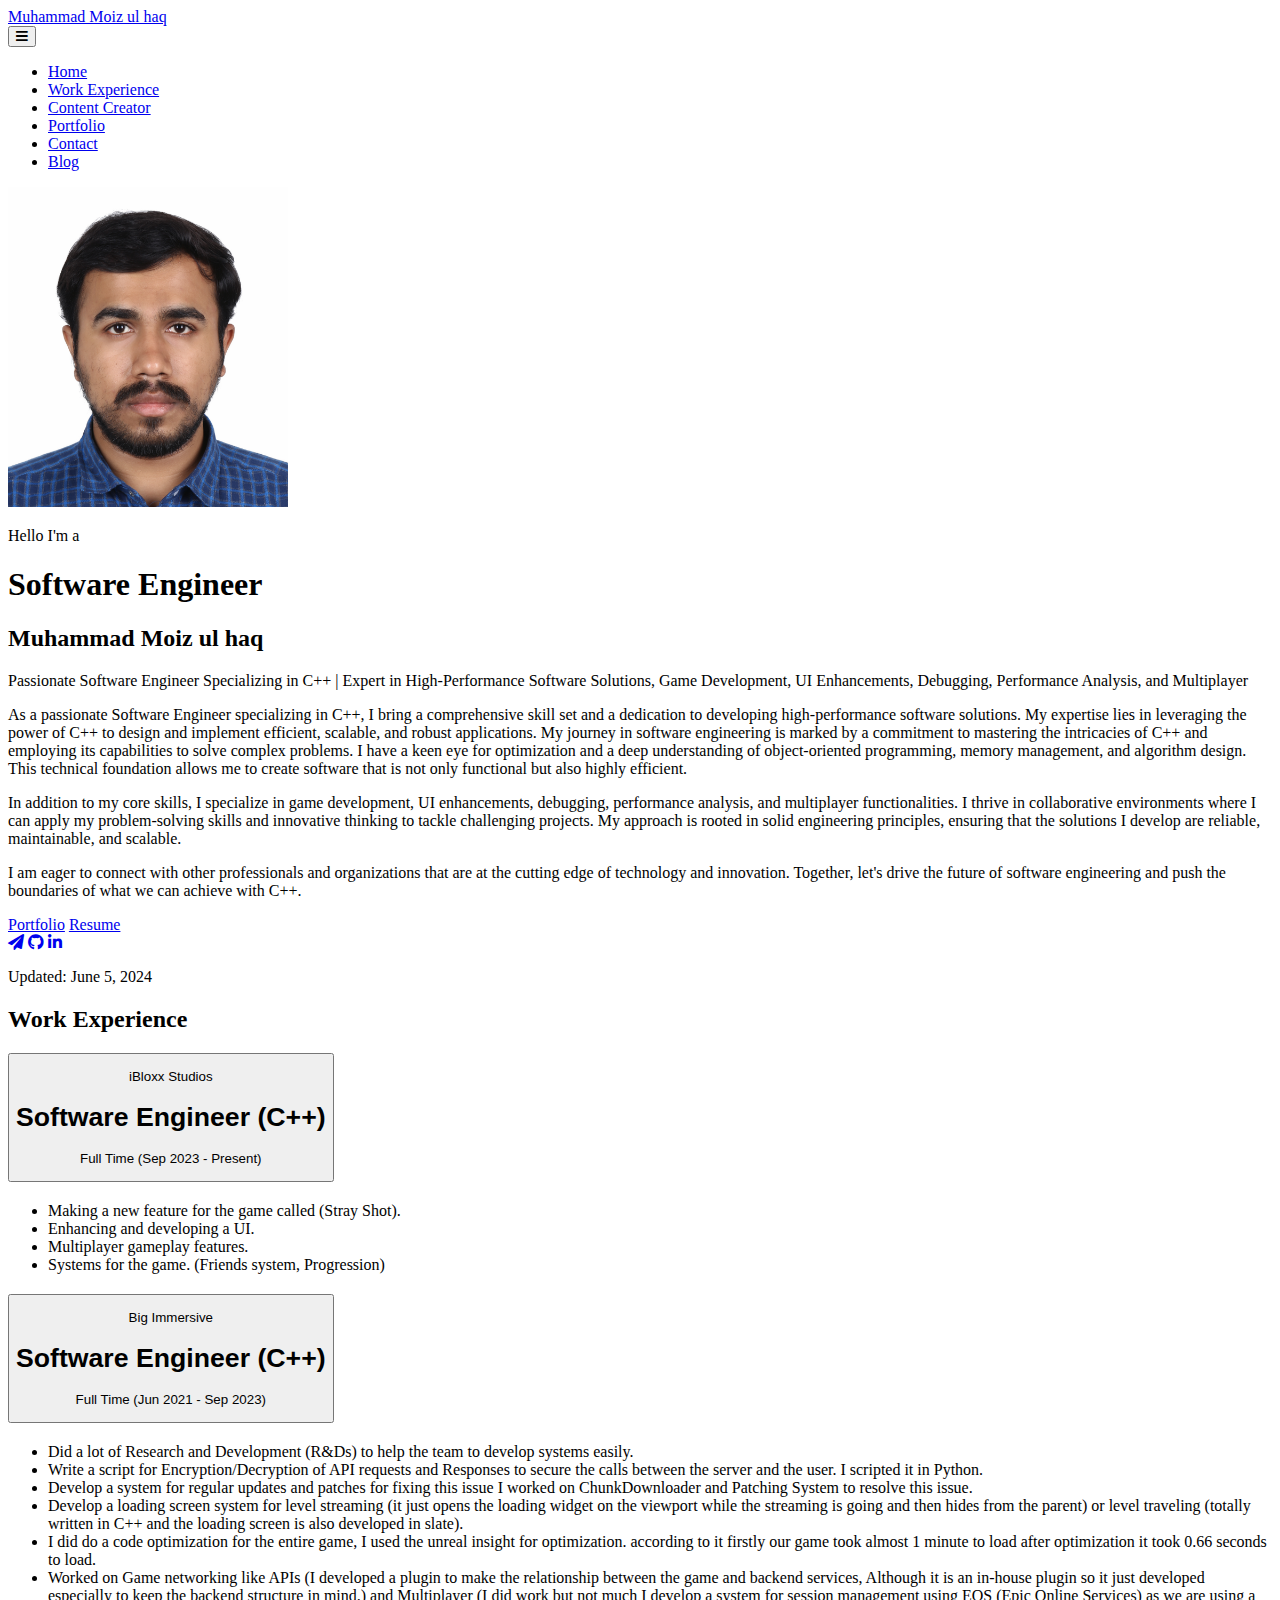
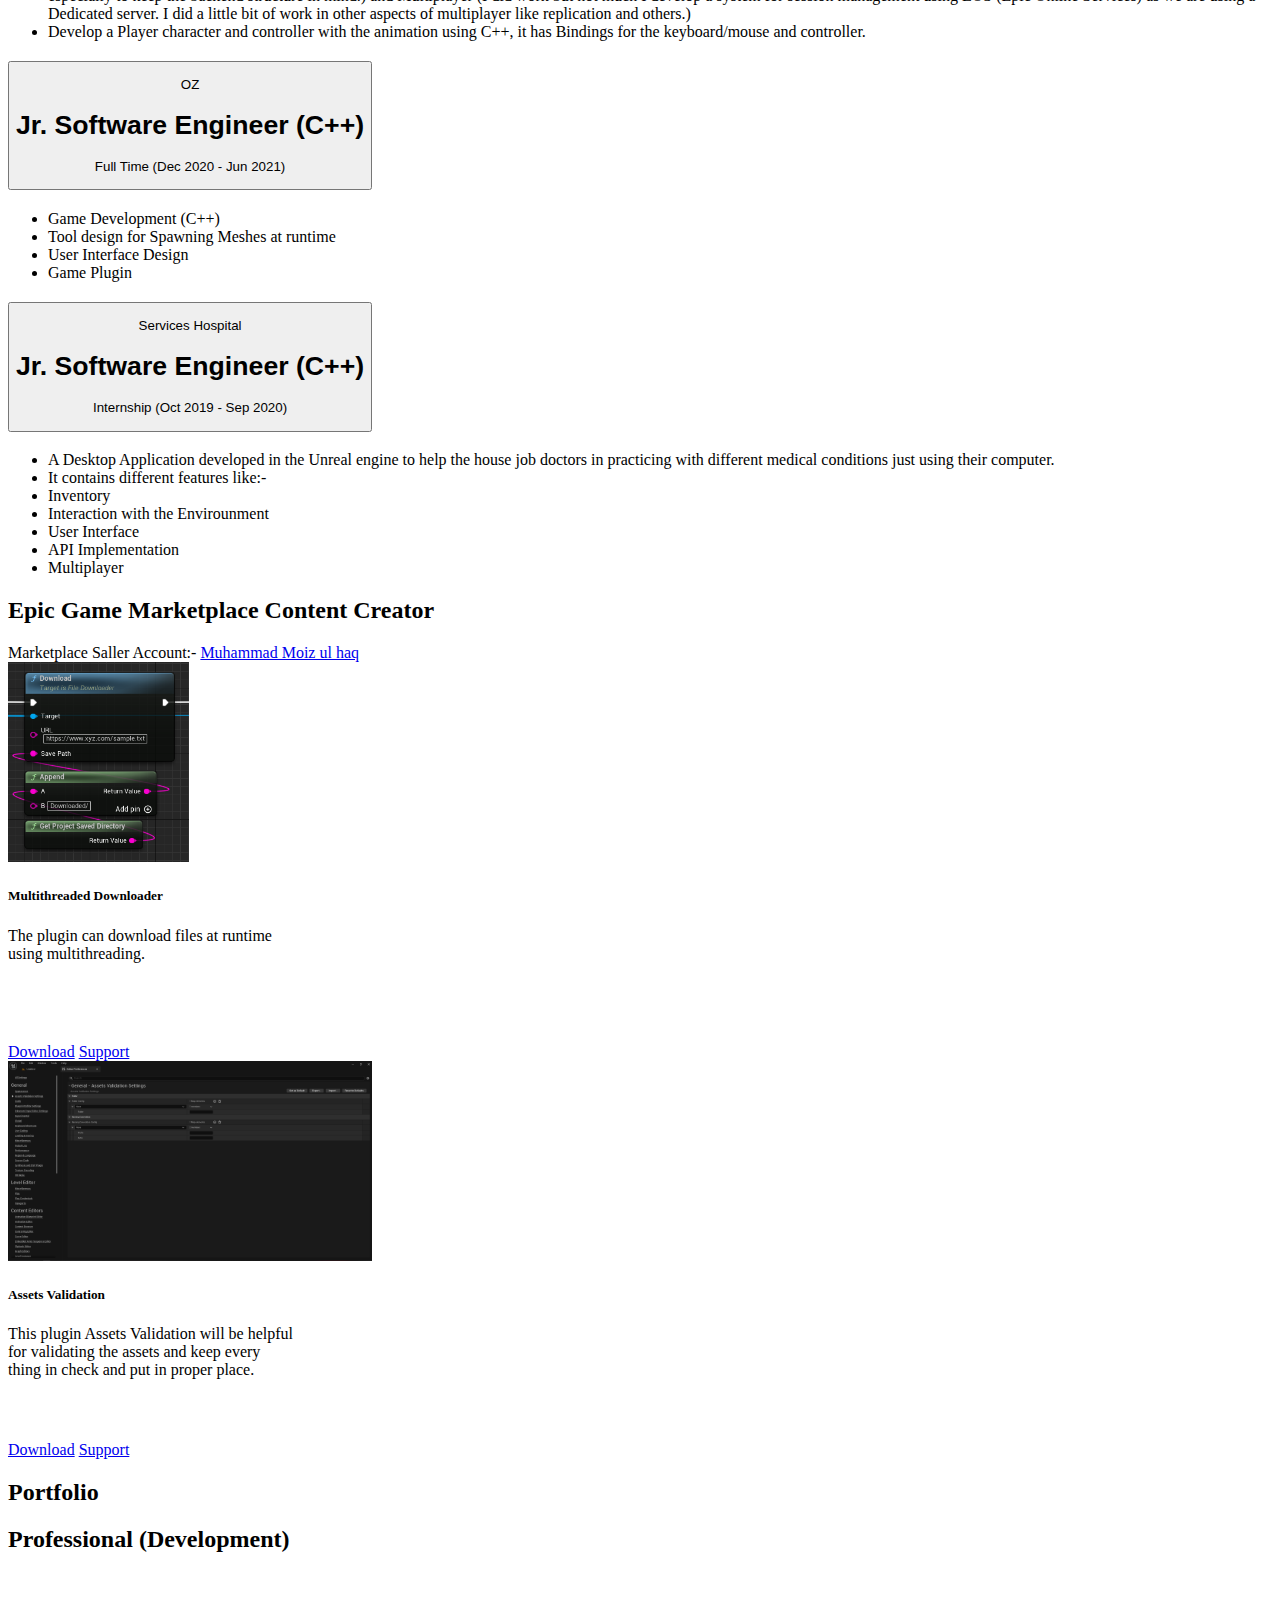
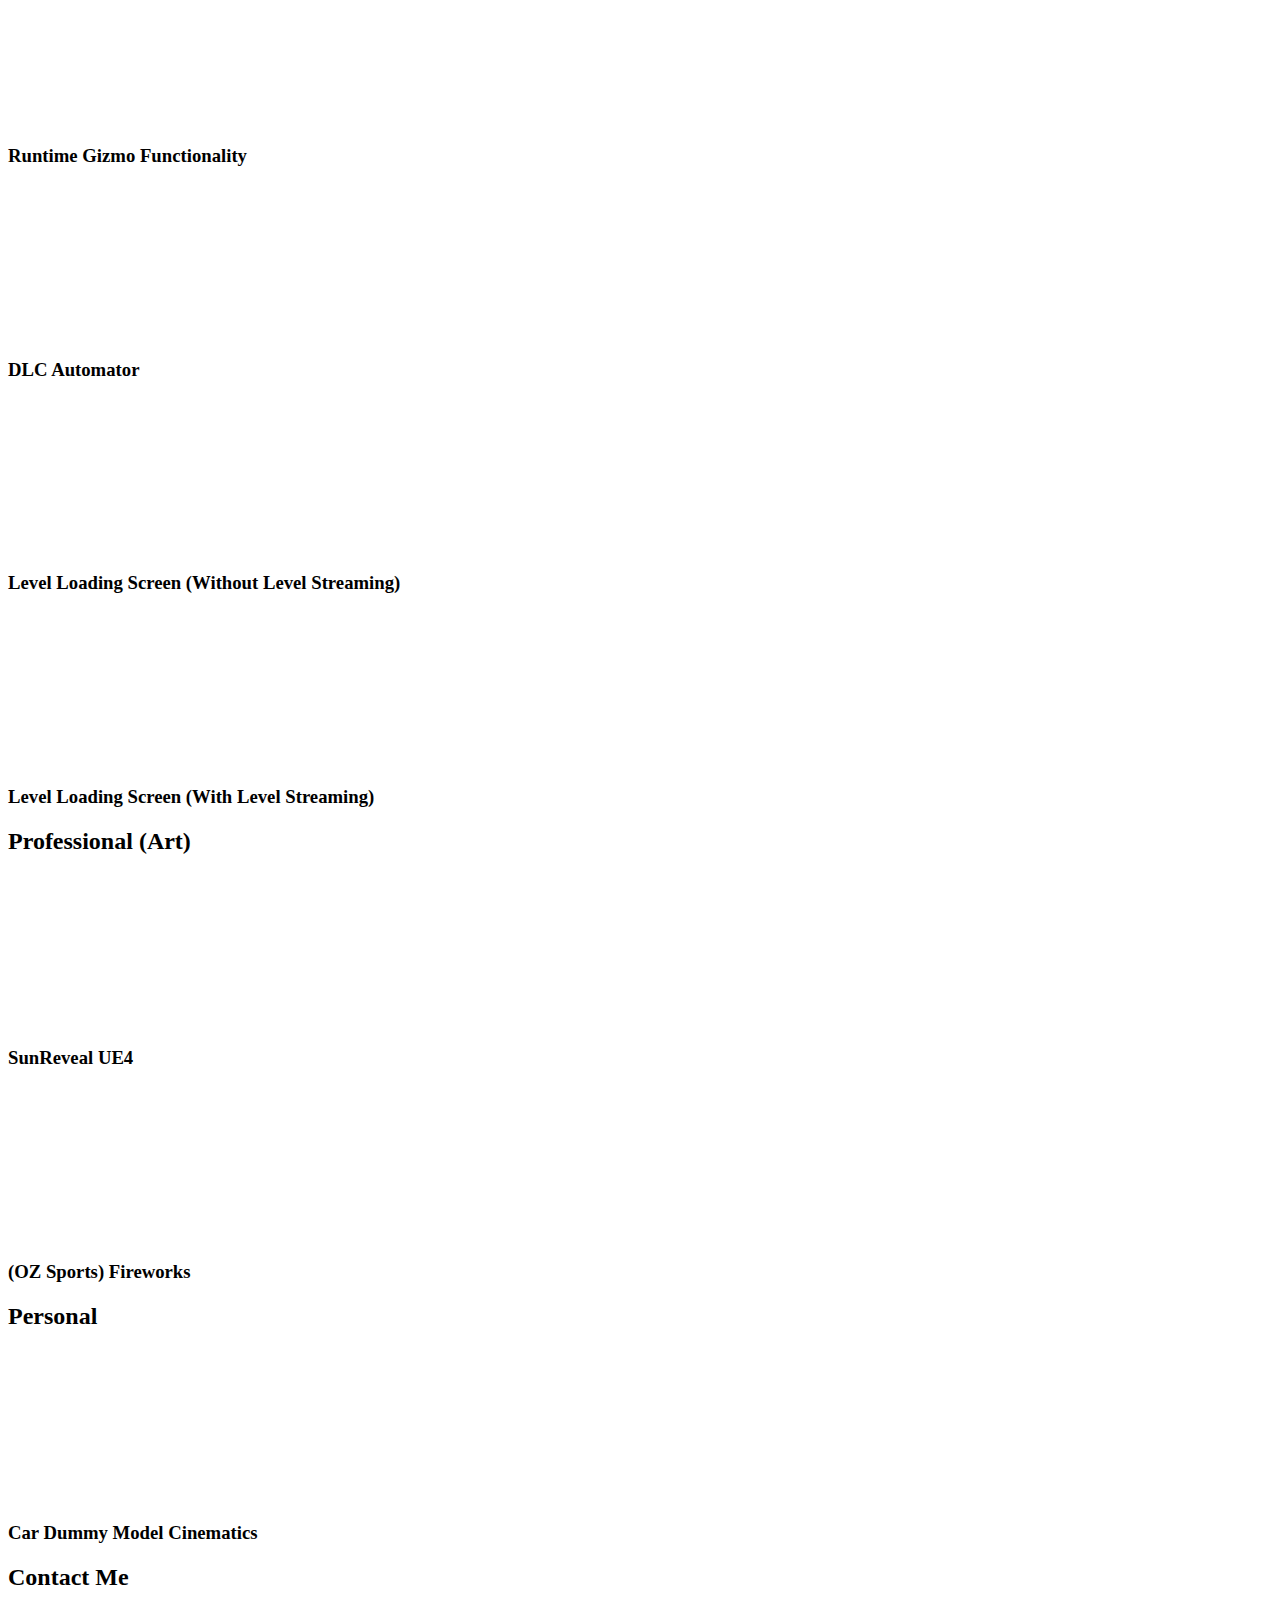
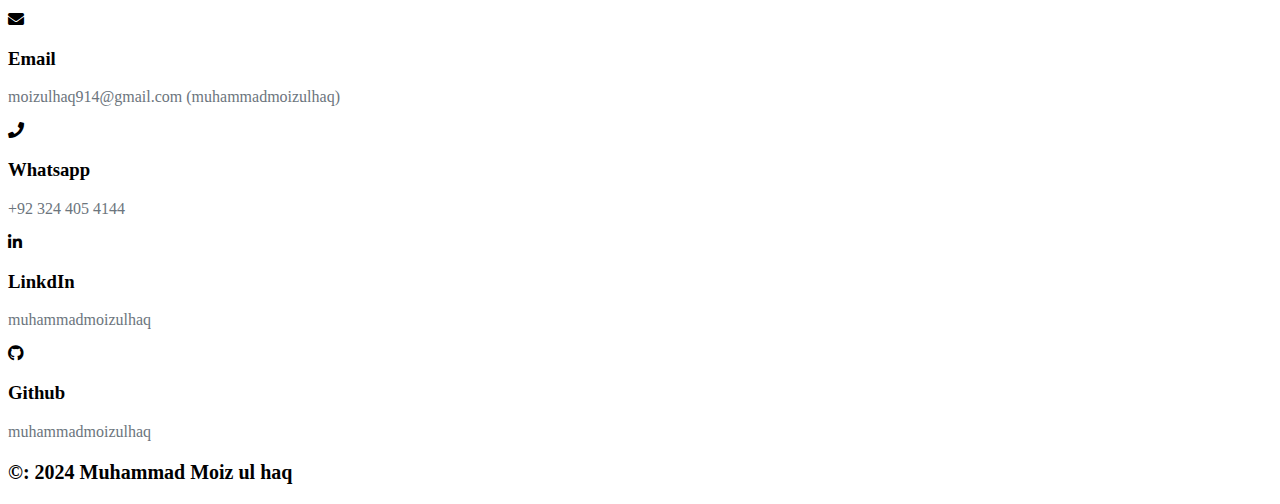
==== index.html @ 7961330b "Some Changes" ====
<!DOCTYPE html>
<html lang="en">
  <head>
    <title>Muhammad Moiz ul haq</title>
    <link rel="icon" type="image/x-icon" href="img\favicon.ico" >
    <meta charset="utf-8">
    <meta name="viewport" content="width=device-width, initial-scale=1">
    <link rel="stylesheet" href="css/font-awesome.min.css">
    <!-- <link rel="stylesheet" href="css/bootstrap.min.css"> -->
    <link href="https://cdn.jsdelivr.net/npm/bootstrap@5.3.2/dist/css/bootstrap.min.css" rel="stylesheet" integrity="sha384-T3c6CoIi6uLrA9TneNEoa7RxnatzjcDSCmG1MXxSR1GAsXEV/Dwwykc2MPK8M2HN" crossorigin="anonymous">
    <link rel="stylesheet" href="css/main.css">
  </head>
  <body class="bg-dark">
    <!-- NAVBAR Start -->
    <nav class="navbar navbar-primary fixed-top bg-primary">
      <div class="container-lg">
        <a href="index.html" class="navbar-brand text-light fw-bold fs-4">Muhammad Moiz ul haq</a>
        <div class="dropdown">
          <button class="btn btn-primary btn-light px-3" type="button" id="menuBtn" data-bs-toggle="dropdown" aria-expanded="false">
            <i class="fas fa-bars"></i>
          </button>
          <ul class="dropdown-menu dropdown-menu-end" aria-labelledby="menuBtn">
            <li><a href="#home" class="dropdown-item">Home</a></li>
            <li><a href="#workexperience" class="dropdown-item">Work Experience</a></li>
            <li><a href="#EpicGameMarketplaceContentCreator" class="dropdown-item">Content Creator</a></li>
            <li><a href="#portfolio" class="dropdown-item">Portfolio</a></li>
            <li><a href="#contact" class="dropdown-item">Contact</a></li>
            <li><a href="https://muhammadmoizulhaq.github.io/devdoc/" class="dropdown-item" target="_blank">Blog</a></li>
          </ul>
        </div>
      </div>
    </nav>
    <!-- NAVBAR End -->
    <!-- Home Section start -->
    <section class="home py-5" id="home">
      <div class="container-lg">
        <div class="row min-vh-100 align-items-center align-content-center">
          <div class="col-md-4 mt-5 mt-md-0">
            <div class="home-img text-center">
              <!--<p class="mb-2">Last Update: September 26, 2022</p>-->
              <!--<img src="https://media-exp1.licdn.com/dms/image/C4D03AQFK-y9Ilz9k8g/profile-displayphoto-shrink_200_200/0/1656587722850?e=1669852800&v=beta&t=pMuFBnjfI00rHx40ydvFB_GTTnuEaegYh1XOgZiLFXQ" class="img-thumbnail img-fluid" alt="profile">-->
              <img src="img/profile.jpg" class="img-thumbnail img-fluid" alt="profile" style="width: auto; height: 320px;">
            </div>
          </div>
          <div class="col-md-8 mt-5 mt-md-0 order-md-first">
            <div class="home-text">
              <p class="mb-1">Hello I'm a</p>
              <h1 class="text-primary text-uppercase fs-1 fw-bold">Software Engineer</h1>
              <h2 class="text-light fs-4">Muhammad Moiz ul haq</h2>
              <p class="text-light mt-2 fw-bold">Passionate Software Engineer Specializing in C++ | Expert in High-Performance Software Solutions, Game Development, UI Enhancements, Debugging, Performance Analysis, and Multiplayer</p>
              <p class="text-light mt-5">As a passionate Software Engineer specializing in C++, I bring a comprehensive skill set and a dedication to developing high-performance software solutions. My expertise lies in leveraging the power of C++ to design and implement efficient, scalable, and robust applications. My journey in software engineering is marked by a commitment to mastering the intricacies of C++ and employing its capabilities to solve complex problems. I have a keen eye for optimization and a deep understanding of object-oriented programming, memory management, and algorithm design. This technical foundation allows me to create software that is not only functional but also highly efficient.</p>
              <p class="text-light">In addition to my core skills, I specialize in game development, UI enhancements, debugging, performance analysis, and multiplayer functionalities. I thrive in collaborative environments where I can apply my problem-solving skills and innovative thinking to tackle challenging projects. My approach is rooted in solid engineering principles, ensuring that the solutions I develop are reliable, maintainable, and scalable.</p>
              <p class="text-light">I am eager to connect with other professionals and organizations that are at the cutting edge of technology and innovation. Together, let's drive the future of software engineering and push the boundaries of what we can achieve with C++.</p>
            </div>
            <div class="row">
              <div class="col-lg-12 d-flex align-items-center">
                <a href="#portfolio" class="btn px-2 btn-primary me-2">Portfolio</a>
                <a href="resume\Resume-Muhammad-Moiz-ul-haq.pdf" target="_blank" class="btn px-3 btn-primary me-3">Resume</a>
                <div class="social-links">
                  <a href="mailto:moizulhaq914@gmail.com" class="text-light me-3"><i class="fas fa-paper-plane"></i></a>
                  <a href="https://github.com/muhammadmoizulhaq" target="_blank" class="text-light me-3"><i class="fab fa-github"></i></a>
                  <!-- https://www.linkedin.com/comm/mynetwork/discovery-see-all?usecase=PEOPLE_FOLLOWS&followMember=muhammadmoizulhaq -->
                  <!-- https://www.linkedin.com/in/muhammadmoizulhaq/ -->
                  <a href="https://www.linkedin.com/comm/mynetwork/discovery-see-all?usecase=PEOPLE_FOLLOWS&followMember=muhammadmoizulhaq" target="_blank" class="text-light me-3"><i class="fab fa-linkedin-in"></i></a>
                  <span class="badge badge-secondary"><p class="mb-1">Updated: June 5, 2024</p></span>
                </div>
              </div>
            </div>
          </div>
        </div>
      </div>
    </section>
    <!-- Home Section end -->
    <!-- Work Experience Section start -->
    <section class="workexperience py-5" id="workexperience">
      <div class="container-lg py-4">
        <div class="row justify-content-center">
          <div class="col-lg-8">
            <div class="section-title text-center">
              <h2 class="fw-bold text-primary mb-5">Work Experience</h2>
            </div>
          </div>
        </div>
        <div class="accordion">
          <div class="accordion-item">
            <h2 class="accordion-header">
              <button class="accordion-button" type="button" data-bs-toggle="collapse" data-bs-target="#ibloxx" aria-expanded="true" aria-controls="ibloxx">
                <div>
                  <p class="text-uppercase mb-1">iBloxx Studios</p>
                  <h1 class="text-primary fs-4 fw-bold text-wrap">Software Engineer (C++)</h1>
                  <p class="mb-1">Full Time (Sep 2023 - Present)</p>
                </div>
              </button>
            </h2>
            <div id="ibloxx" class="accordion-collapse collapse show">
              <div class="accordion-body">
                <p class="mt-4">
                  <ul class="list-group list-group-flush">
                    <li class="list-group-item list-group-item-light">Making a new feature for the game called (Stray Shot).</li>
                    <li class="list-group-item list-group-item-light">Enhancing and developing a UI.</li>
                    <li class="list-group-item list-group-item-light">Multiplayer gameplay features.</li>
                    <li class="list-group-item list-group-item-light">Systems for the game. (Friends system, Progression)</li>
                  </ul>
                </p>
              </div>
            </div>
          </div>
        </div>
        <!-- <div class="accordion">
          <div class="accordion-item">
            <h2 class="accordion-header">
              <button class="accordion-button" type="button" data-bs-toggle="collapse" data-bs-target="#NarsunStudios" aria-expanded="false" aria-controls="NarsunStudios">
                <div>
                  <p class="text-uppercase mb-1">Narsun Studios</p>
                  <h1 class="text-primary fs-4 fw-bold text-wrap">Unreal Engine Developer</h1>
                  <p class="mb-1">Full Time (Sep 2023 - Dec 2023)</p>
                </div>
              </button>
            </h2>
            <div id="NarsunStudios" class="accordion-collapse collapse">
              <div class="accordion-body">
                <p class="mt-4">
                  <ul class="list-group list-group-flush">
                    <li class="list-group-item list-group-item-light">Helping the team to develop and maintain project architecture.</li>
                  </ul>
                </p>
              </div>
            </div>
          </div>
        </div> -->
        <div class="accordion">
          <div class="accordion-item">
            <h2 class="accordion-header">
              <button class="accordion-button" type="button" data-bs-toggle="collapse" data-bs-target="#BigImmersive" aria-expanded="false" aria-controls="BigImmersive">
                <div>
                  <p class="text-uppercase mb-1">Big Immersive</p>
                  <h1 class="text-primary fs-4 fw-bold text-wrap">Software Engineer (C++)</h1>
                  <p class="mb-1">Full Time (Jun 2021 - Sep 2023)</p>
                </div>
              </button>
            </h2>
            <div id="BigImmersive" class="accordion-collapse collapse">
              <div class="accordion-body">
                <p class="mt-4">
                  <ul class="list-group list-group-flush">
                    <li class="list-group-item list-group-item-light">Did a lot of Research and Development (R&Ds) to help the team to develop systems easily.</li>
                    <li class="list-group-item list-group-item-light">Write a script for Encryption/Decryption of API requests and Responses to secure the calls between the server and the user. I scripted it in Python.</li>
                    <li class="list-group-item list-group-item-light">Develop a system for regular updates and patches for fixing this issue I worked on ChunkDownloader and Patching System to resolve this issue.</li>
                    <li class="list-group-item list-group-item-light">Develop a loading screen system for level streaming (it just opens the loading widget on the viewport while the streaming is going and then hides from the parent) or level traveling (totally written in C++ and the loading screen is also developed in slate).</li>
                    <li class="list-group-item list-group-item-light">I did do a code optimization for the entire game, I used the unreal insight for optimization. according to it firstly our game took almost 1 minute to load after optimization it took 0.66 seconds to load.</li>
                    <li class="list-group-item list-group-item-light">Worked on Game networking like APIs (I developed a plugin to make the relationship between the game and backend services, Although it is an in-house plugin so it just developed especially to keep the backend structure in mind.) and Multiplayer (I did work but not much I develop a system for session management using EOS (Epic Online Services) as we are using a Dedicated server. I did a little bit of work in other aspects of multiplayer like replication and others.)</li>
                    <li class="list-group-item list-group-item-light">Develop a Player character and controller with the animation using C++, it has Bindings for the keyboard/mouse and controller.</li>
                  </ul>
                </p>
              </div>
            </div>
          </div>
        </div>
        <div class="accordion">
          <div class="accordion-item">
            <h2 class="accordion-header">
              <button class="accordion-button" type="button" data-bs-toggle="collapse" data-bs-target="#OZ" aria-expanded="false" aria-controls="OZ">
                <div>
                  <p class="text-uppercase mb-1">OZ</p>
                  <h1 class="text-primary fs-4 fw-bold text-wrap">Jr. Software Engineer (C++)</h1>
                  <p class="mb-1">Full Time (Dec 2020 - Jun 2021)</p>
                </div>
              </button>
            </h2>
            <div id="OZ" class="accordion-collapse collapse">
              <div class="accordion-body">
                <p class="mt-4">
                  <ul class="list-group list-group-flush">
                    <li class="list-group-item list-group-item-light">Game Development (C++)</li>
                    <li class="list-group-item list-group-item-light">Tool design for Spawning Meshes at runtime</li>
                    <li class="list-group-item list-group-item-light">User Interface Design</li>
                    <li class="list-group-item list-group-item-light">Game Plugin</li>
                  </ul>
                </p>
              </div>
            </div>
          </div>
        </div>
        <div class="accordion">
          <div class="accordion-item">
            <h2 class="accordion-header">
              <button class="accordion-button" type="button" data-bs-toggle="collapse" data-bs-target="#ServicesHospital" aria-expanded="false" aria-controls="ServicesHospital">
                <div>
                  <p class="text-uppercase mb-1">Services Hospital</p>
                  <h1 class="text-primary fs-4 fw-bold text-wrap">Jr. Software Engineer (C++) </h1>
                  <p class="mb-1">Internship (Oct 2019 - Sep 2020)</p>
                </div>
              </button>
            </h2>
            <div id="ServicesHospital" class="accordion-collapse collapse">
              <div class="accordion-body">
                <p class="mt-4">
                  <ul class="list-group list-group-flush">
                    <li class="list-group-item list-group-item-light">A Desktop Application developed in the Unreal engine to help the house job doctors in practicing with different medical conditions just using their computer.</li>
                    <li class="list-group-item list-group-item-light">It contains different features like:-</li>
                    <li class="list-group-item list-group-item-light">Inventory</li>
                    <li class="list-group-item list-group-item-light">Interaction with the Envirounment</li>
                    <li class="list-group-item list-group-item-light">User Interface</li>
                    <li class="list-group-item list-group-item-light">API Implementation</li>
                    <li class="list-group-item list-group-item-light">Multiplayer</li>
                  </ul>
                </p>
              </div>
            </div>
          </div>
        </div>
      </div>
    </section>
    <!-- Work Experience Section end -->
    <!-- Epic Games Marketplace section start -->
    <section class="EpicGameMarketplaceContentCreator py-5" id="EpicGameMarketplaceContentCreator">
      <div class="container-lg py-4">
        <div class="row justify-content-center">
          <div class="col-lg-8">
            <div class="section-title text-center">
              <h2 class="fw-bold text-primary mb-5">Epic Game Marketplace Content Creator</h2>
            </div>
          </div>
        </div>
        <div class="row py-4">
          <div class="col-md-6 col-lg-4">
              <span class="text-light fs-6 my-2">Marketplace Saller Account:- 
                <a href="https://www.unrealengine.com/marketplace/en-US/profile/Muhammad+Moiz+ul+haq?count=20&sortBy=effectiveDate&sortDir=DESC&start=0" target="_blank" class="text-light">Muhammad Moiz ul haq</a></span>
          </div>
        </div>
        <div class="card bg-card">
          <div class="card-body">
            <div class="row">
              <div class="col-md-6 col-lg-4 mb-5">
                <div class="card" style="width: 18rem;">
                  <img class="card-img-top Card-img" src="img/MultithreadedDownloader/Download.png" alt="Card image cap">
                  <div class="card-body bg-primary">
                    <h5 class="card-title text-light">Multithreaded Downloader</h5>
                    <p class="card-text my-card-text text-light">The plugin can download files at runtime using multithreading.</p>
                    <a href="https://www.unrealengine.com/marketplace/en-US/product/8f44534d63664e1ca24b618ddc1efd36" target="_blank" class="btn btn-light">Download</a>
                    <a href="https://discord.gg/MZHg92rnCu" target="_blank" class="btn btn-light">Support</a>
                  </div>
                </div>
              </div>
              <div class="col-md-6 col-lg-4 mb-5">
                <div class="card" style="width: 18rem;">
                  <img class="card-img-top Card-img" src="img/AssetsValidation/AssetValidation.png" alt="Card image cap">
                  <div class="card-body bg-primary">
                    <h5 class="card-title text-light">Assets Validation</h5>
                    <p class="card-text my-card-text text-light">This plugin Assets Validation will be helpful for validating the assets and keep every thing in check and put in proper place.</p>
                    <a href="https://www.unrealengine.com/marketplace/en-US/product/8cdd28d28e6940e1a98996180c156199" target="_blank" class="btn btn-light">Download</a>
                    <a href="https://discord.gg/MZHg92rnCu" target="_blank" class="btn btn-light">Support</a>
                  </div>
                </div>
              </div>
              <!-- <div class="col-md-6 col-lg-4 mb-5">
                <div class="card" style="width: 18rem;">
                  <img class="card-img-top Card-img" src="img/ButtonKit/ButtonKit.png" alt="Card image cap">
                  <div class="card-body bg-primary">
                    <h5 class="card-title text-light">Button Kit</h5>
                    <p class="card-text my-card-text text-light">This will be helpful for reducing the UMG overhead and reduce layering.</p>
                    <a href="https://www.unrealengine.com/marketplace/en-US/product/5f8f132ccd9c4c7ca6e757273fc1d590" target="_blank" class="btn btn-light">Download</a>
                    <a href="https://discord.gg/MZHg92rnCu" target="_blank" class="btn btn-light">Support</a>
                  </div>
                </div>
              </div> -->
            </div>
          </div>
        </div>
      </div>
    </section>
    <!-- Epic Games Marketplace section end -->
    <!-- Portfolio Section start -->
    <section class="portfolio py-5" id="portfolio">
      <div class="container-lg py-4">
        <div class="row justify-content-center">
          <div class="col-lg-8">
            <div class="section-title text-center">
              <h2 class="fw-bold text-primary mb-5">Portfolio</h2>
              <!-- <button class="btn btn-primary" type="button" data-bs-toggle="collapse" data-bs-target="#professional" aria-expanded="false" aria-controls="professional personal">
                Professional Portfolio
              </button>
              <button class="btn btn-primary" type="button" data-bs-toggle="collapse" data-bs-target="#personal" aria-expanded="false" aria-controls="professional personal">
                Personal Portfolio
              </button>
              <button class="btn btn-primary" type="button" data-bs-toggle="collapse" data-bs-target=".both" aria-expanded="false" aria-controls="professional personal">Toggle both elements</button>-->
            </div>
          </div>
        </div>
        <!-- Professional Portfolio Section start -->
        <div class="card bg-dark">
          <div class="card-body">
            <div class="row">
              <h2 class="text-light mb-5">Professional (Development)</h2>
              <div class="col-md-6 col-lg-4">
                <div class="portfolio-item">
                  <div class="ratio ratio-4x3">
                    <iframe class="w-100 img-thumbnail embed-responsive-item" src="https://www.youtube.com/embed/zxHq1s0U2Ck" title="Runtime Gizmo Functionality" frameborder="0" allow="accelerometer; autoplay; clipboard-read; encrypted-media; gyroscope; picture-in-picture" allowfullscreen></iframe>
                  </div>
                  <h3 class="text-uppercase text-light fs-5 my-2">Runtime Gizmo Functionality</h3>
                </div>
              </div>
              <div class="col-md-6 col-lg-4">
                <div class="portfolio-item">
                  <div class="ratio ratio-4x3">
                    <iframe class="w-100 img-thumbnail embed-responsive-item" src="https://www.youtube.com/embed/nfijRkX5EFE" title="DLCAutomator" frameborder="0" allow="accelerometer; autoplay; clipboard-read; encrypted-media; gyroscope; picture-in-picture" allowfullscreen></iframe>
                  </div>
                  <h3 class="text-uppercase text-light fs-5 my-2">DLC Automator</h3>
                </div>
              </div>
              <div class="col-md-6 col-lg-4">
                <div class="portfolio-item">
                  <div class="ratio ratio-4x3">
                    <iframe class="w-100 img-thumbnail embed-responsive-item" src="https://www.youtube.com/embed/uH1XZTR39no" title="Level Loading Screen (Without Level Streaming)" frameborder="0" allow="accelerometer; autoplay; clipboard-read; encrypted-media; gyroscope; picture-in-picture" allowfullscreen></iframe>
                  </div>
                  <h3 class="text-uppercase text-light fs-5 my-2">Level Loading Screen (Without Level Streaming)</h3>
                </div>
              </div>
              <div class="col-md-6 col-lg-4">
                <div class="portfolio-item">
                  <div class="ratio ratio-4x3">
                    <iframe class="w-100 img-thumbnail embed-responsive-item" src="https://www.youtube.com/embed/8sRByEL1fVo" title="Level Loading Screen (With Level Streaming)" frameborder="0" allow="accelerometer; autoplay; clipboard-read; encrypted-media; gyroscope; picture-in-picture" allowfullscreen></iframe>
                  </div>
                  <h3 class="text-uppercase text-light fs-5 my-2">Level Loading Screen (With Level Streaming)</h3>
                </div>
              </div>
            </div>
          </div>
        </div>
        <div class="card bg-dark">
          <div class="card-body">
            <div class="row">
              <h2 class="text-light mb-5">Professional (Art)</h2>
              <div class="col-md-6 col-lg-4">
                <div class="portfolio-item">
                  <div class="ratio ratio-4x3">
                    <iframe class="w-100 img-thumbnail embed-responsive-item" src="https://www.youtube.com/embed/IeXFPPhv8v0" title="SunReveal UE4" frameborder="0" allow="accelerometer; autoplay; clipboard-read; encrypted-media; gyroscope; picture-in-picture" allowfullscreen></iframe>
                  </div>
                  <h3 class="text-uppercase text-light fs-5 my-2">SunReveal UE4</h3>
                </div>
              </div>
              <div class="col-md-6 col-lg-4">
                <div class="portfolio-item">
                  <div class="ratio ratio-4x3">
                    <iframe class="w-100 img-thumbnail embed-responsive-item" src="https://www.youtube.com/embed/HPMFz_BZQX8" title="(OZ Sports) Fireworks" frameborder="0" allow="accelerometer; autoplay; clipboard-read; encrypted-media; gyroscope; picture-in-picture" allowfullscreen></iframe>
                  </div>
                  <h3 class="text-uppercase text-light fs-5 my-2">(OZ Sports) Fireworks</h3>
                </div>
              </div>
            </div>
          </div>
        </div>
        <!-- Professional Portfolio Section end -->
        <!-- Personal Portfolio Section start -->
        <div class="card bg-dark">
          <div class="card-body">
            <div class="row">
              <h2 class="text-light mb-5">Personal</h2>
              <!--<div class="col-md-6 col-lg-4">
                <div class="portfolio-item">
                  <div class="ratio ratio-4x3">
                    <iframe class="w-100 img-thumbnail embed-responsive-item" src="https://www.youtube.com/embed/zB7Mgq2O7Zo" title="Gameplay Mechanics" frameborder="0" allow="accelerometer; autoplay; clipboard-read; encrypted-media; gyroscope; picture-in-picture" allowfullscreen></iframe>
                  </div>
                  <h3 class="text-uppercase text-light fs-5 my-2">Gameplay Mechanics</h3>
                </div>
              </div>-->
              <div class="col-md-6 col-lg-4">
                <div class="portfolio-item">
                  <div class="ratio ratio-4x3">
                    <iframe class="w-100 img-thumbnail embed-responsive-item" src="https://www.youtube.com/embed/lPRhNEd6Uok" title="Car Dummy Model Cinematics" frameborder="0" allow="accelerometer; autoplay; clipboard-read; encrypted-media; gyroscope; picture-in-picture" allowfullscreen></iframe>
                  </div>
                  <h3 class="text-uppercase text-light fs-5 my-2">Car Dummy Model Cinematics</h3>
                </div>
              </div>
            </div>
          </div>
        </div>
        <!-- Personal Portfolio Section end -->
      </div>
    </section>
    <!-- Portfolio Section end -->
    <!-- Contact Section start -->
    <section class="contact py-5" id="contact">
      <div class="container-lg py-4">
        <div class="row justify-content-center">
          <div class="col-lg-8">
            <div class="section-title text-center">
              <h2 class="fw-bold text-primary mb-5">Contact Me</h2>
            </div>
          </div>
        </div>
        <div class="row">
          <div class="col-lg-3">
            <div class="contact-item d-flex mb-3">
              <div class="icon fs-4 text-primary">
                <i class="fas fa-envelope"></i>
              </div>
              <div class="text ms-3">
                <h3 class="fs-5 text-light">Email</h3>
                <p class="text-muted"><a href="mailto:moizulhaq914@gmail.com" style="color: #6c757d;">moizulhaq914@gmail.com (muhammadmoizulhaq)</a></p>
              </div>
            </div>
          </div>
          <div class="col-lg-3">
            <div class="contact-item d-flex mb-3">
              <div class="icon fs-4 text-primary">
                <i class="fas fa-phone"></i>
              </div>
              <div class="text ms-3">
                <h3 class="fs-5 text-light">Whatsapp</h3>
                <p class="text-muted"><a href="https://wa.me/923244054144" style="color: #6c757d;" target="_blank">+92 324 405 4144</a></p>
              </div>
            </div>
          </div>
          <div class="col-lg-3">
            <div class="contact-item d-flex mb-3">
              <div class="icon fs-4 text-primary">
                <i class="fab fa-linkedin-in"></i>
              </div>
              <div class="text ms-3">
                <h3 class="fs-5 text-light">LinkdIn</h3>
                <p class="text-muted"><a href="https://www.linkedin.com/in/muhammadmoizulhaq/" target="_blank" style="color: #6c757d;">muhammadmoizulhaq</a></p>
              </div>
            </div>
          </div>
          <div class="col-lg-3">
            <div class="contact-item d-flex mb-3">
              <div class="icon fs-4 text-primary">
                <i class="fab fa-github"></i>
              </div>
              <div class="text ms-3">
                <h3 class="fs-5 text-light">Github</h3>
                <p class="text-muted"><a href="https://github.com/muhammadmoizulhaq/" target="_blank" style="color: #6c757d;">muhammadmoizulhaq</a></p>
              </div>
            </div>
          </div>
        </div>
      </div>
    </section>
    <!-- Contact Section end -->
    <!-- Tag Section start -->
    <!-- <section class="contact py-5" id="contact">
      <div class="container-lg py-4">
        <span class="btn btn-primary mt-1">Muhammad Moiz ul haq</span>
        <span class="btn btn-primary mt-1">Unreal Engine</span>
        <span class="btn btn-primary mt-1">Unreal Developer</span>
        <span class="btn btn-primary mt-1">Unreal Engine Developer</span>
        <span class="btn btn-primary mt-1">Game Programmer</span>
        <span class="btn btn-primary mt-1">Game Development</span>
        <span class="btn btn-primary mt-1">Gameplay Programmer</span>
        <span class="btn btn-primary mt-1">Multiplayer</span>
        <span class="btn btn-primary mt-1">Game Networking</span>
        <span class="btn btn-primary mt-1">Dedicated Server Management</span>
        <span class="btn btn-primary mt-1">Metaverse</span>
        <span class="btn btn-primary mt-1">DevDoc</span>
        <span class="btn btn-primary mt-1">Development Documentations</span>
      </div>
    </section> -->
    <!-- Tag Section end -->
    <!-- Footer Section start -->
    <footer class="footer py-4 bg-primary">
      <div class="container-lg">
        <div class="row">
          <div class="col-lg-12">
            <p class="m-0 text-center text-light" style="font-size: 20px;"><b>&copy: <time>2024</time> Muhammad Moiz ul haq</b></p>
          </div>
        </div>
      </div>
    </footer>
    <!-- Footer Section end -->
    <!-- <script src="js/bootstrap.bundle.min.js"></script> -->
    <script src="https://cdn.jsdelivr.net/npm/@popperjs/core@2.11.8/dist/umd/popper.min.js" integrity="sha384-I7E8VVD/ismYTF4hNIPjVp/Zjvgyol6VFvRkX/vR+Vc4jQkC+hVqc2pM8ODewa9r" crossorigin="anonymous"></script>
    <script src="https://cdn.jsdelivr.net/npm/bootstrap@5.3.2/dist/js/bootstrap.min.js" integrity="sha384-BBtl+eGJRgqQAUMxJ7pMwbEyER4l1g+O15P+16Ep7Q9Q+zqX6gSbd85u4mG4QzX+" crossorigin="anonymous"></script>
  </body>
</html>
---- css/main.css ----
*{
    scroll-behavior: smooth;
}

.text-muted a{
	text-decoration: none;
}

.Card-img{
    height: 200px;
}

.my-card-text{
    height: 100px;
}

.bg-card{
    background-color: transparent;
}
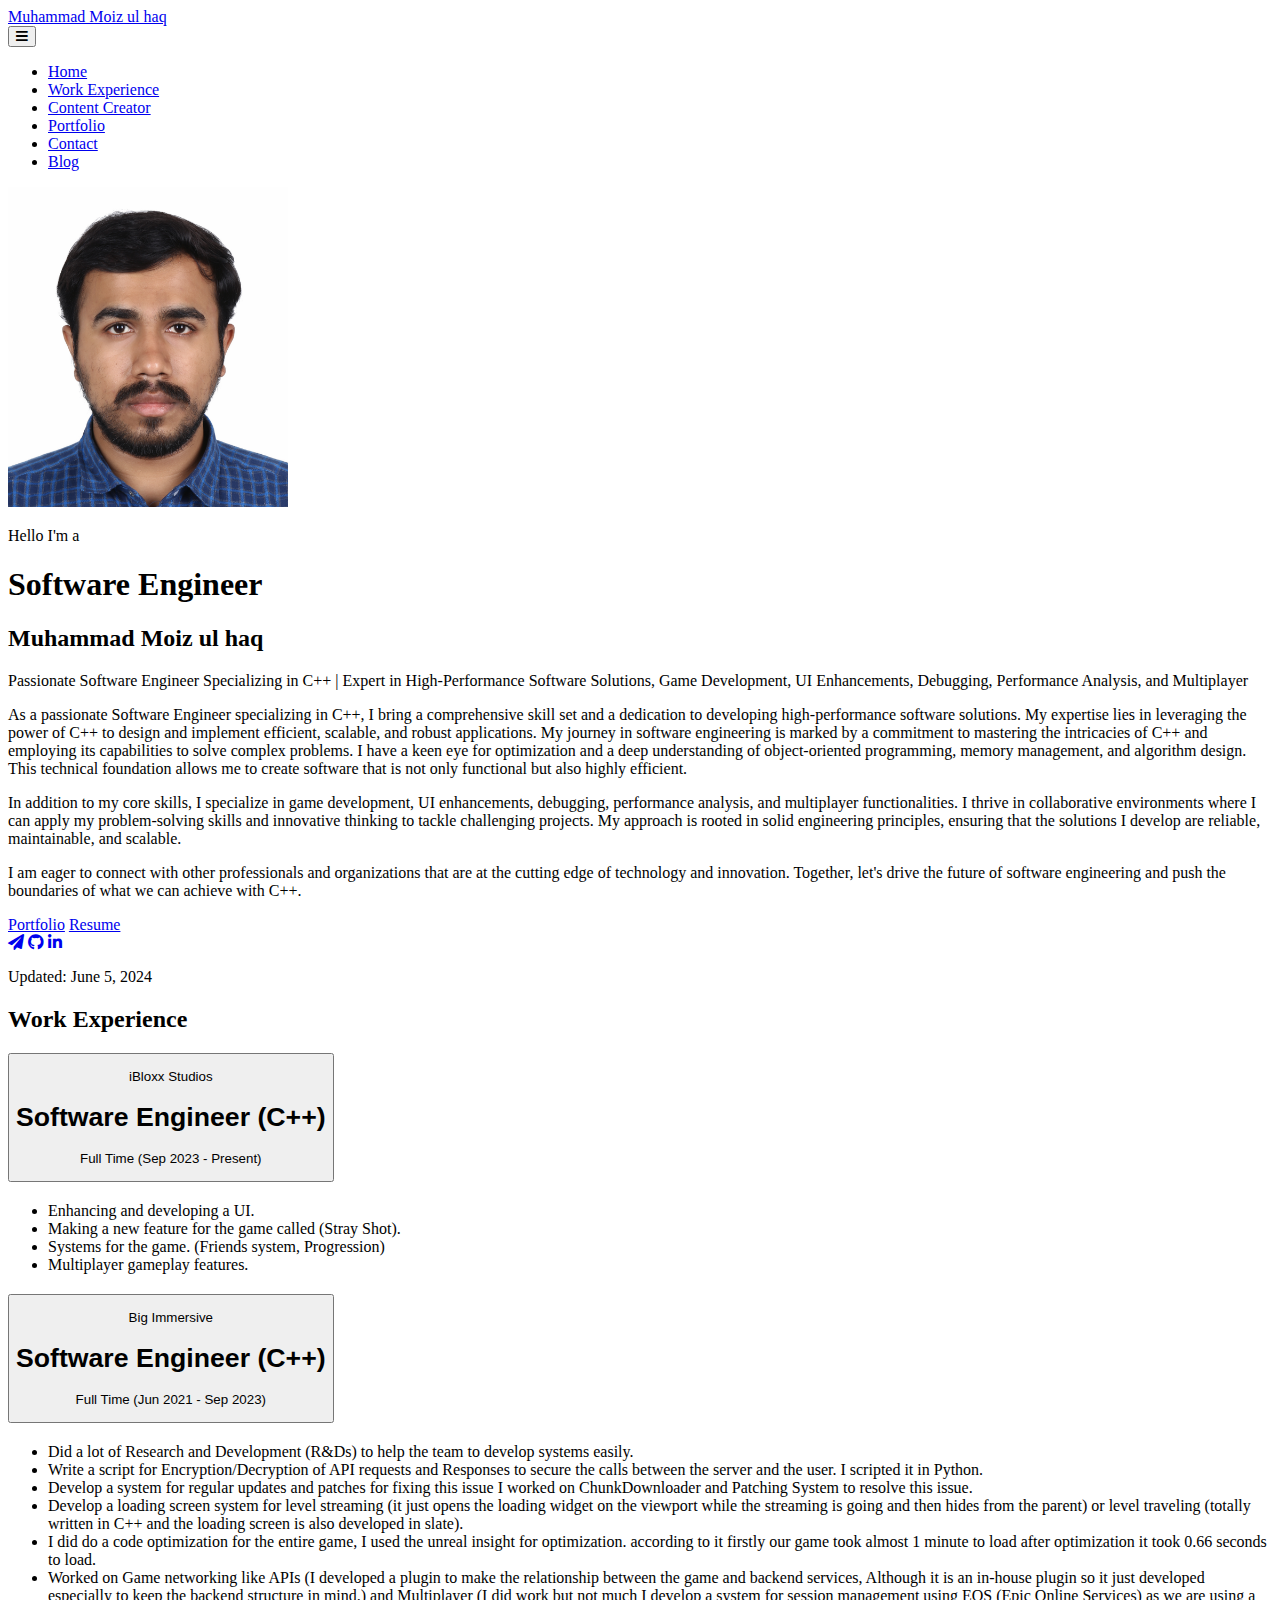
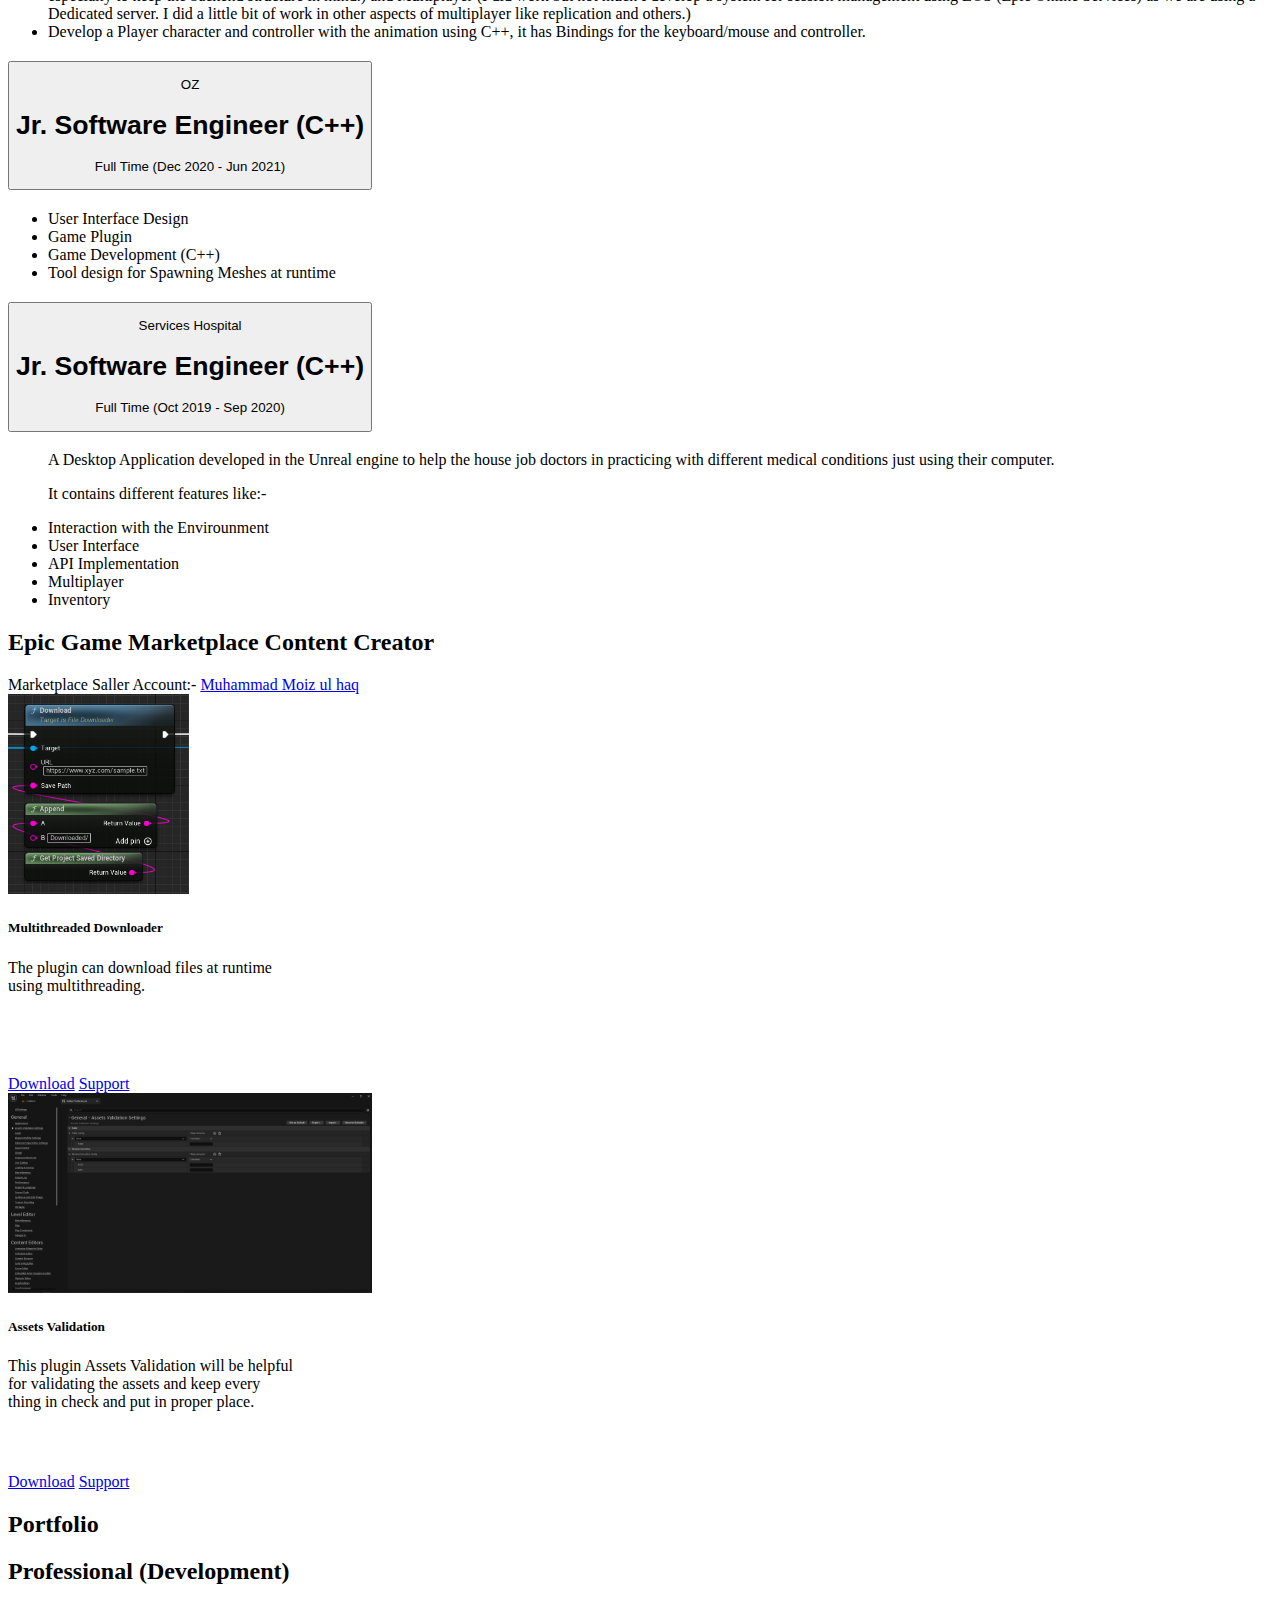
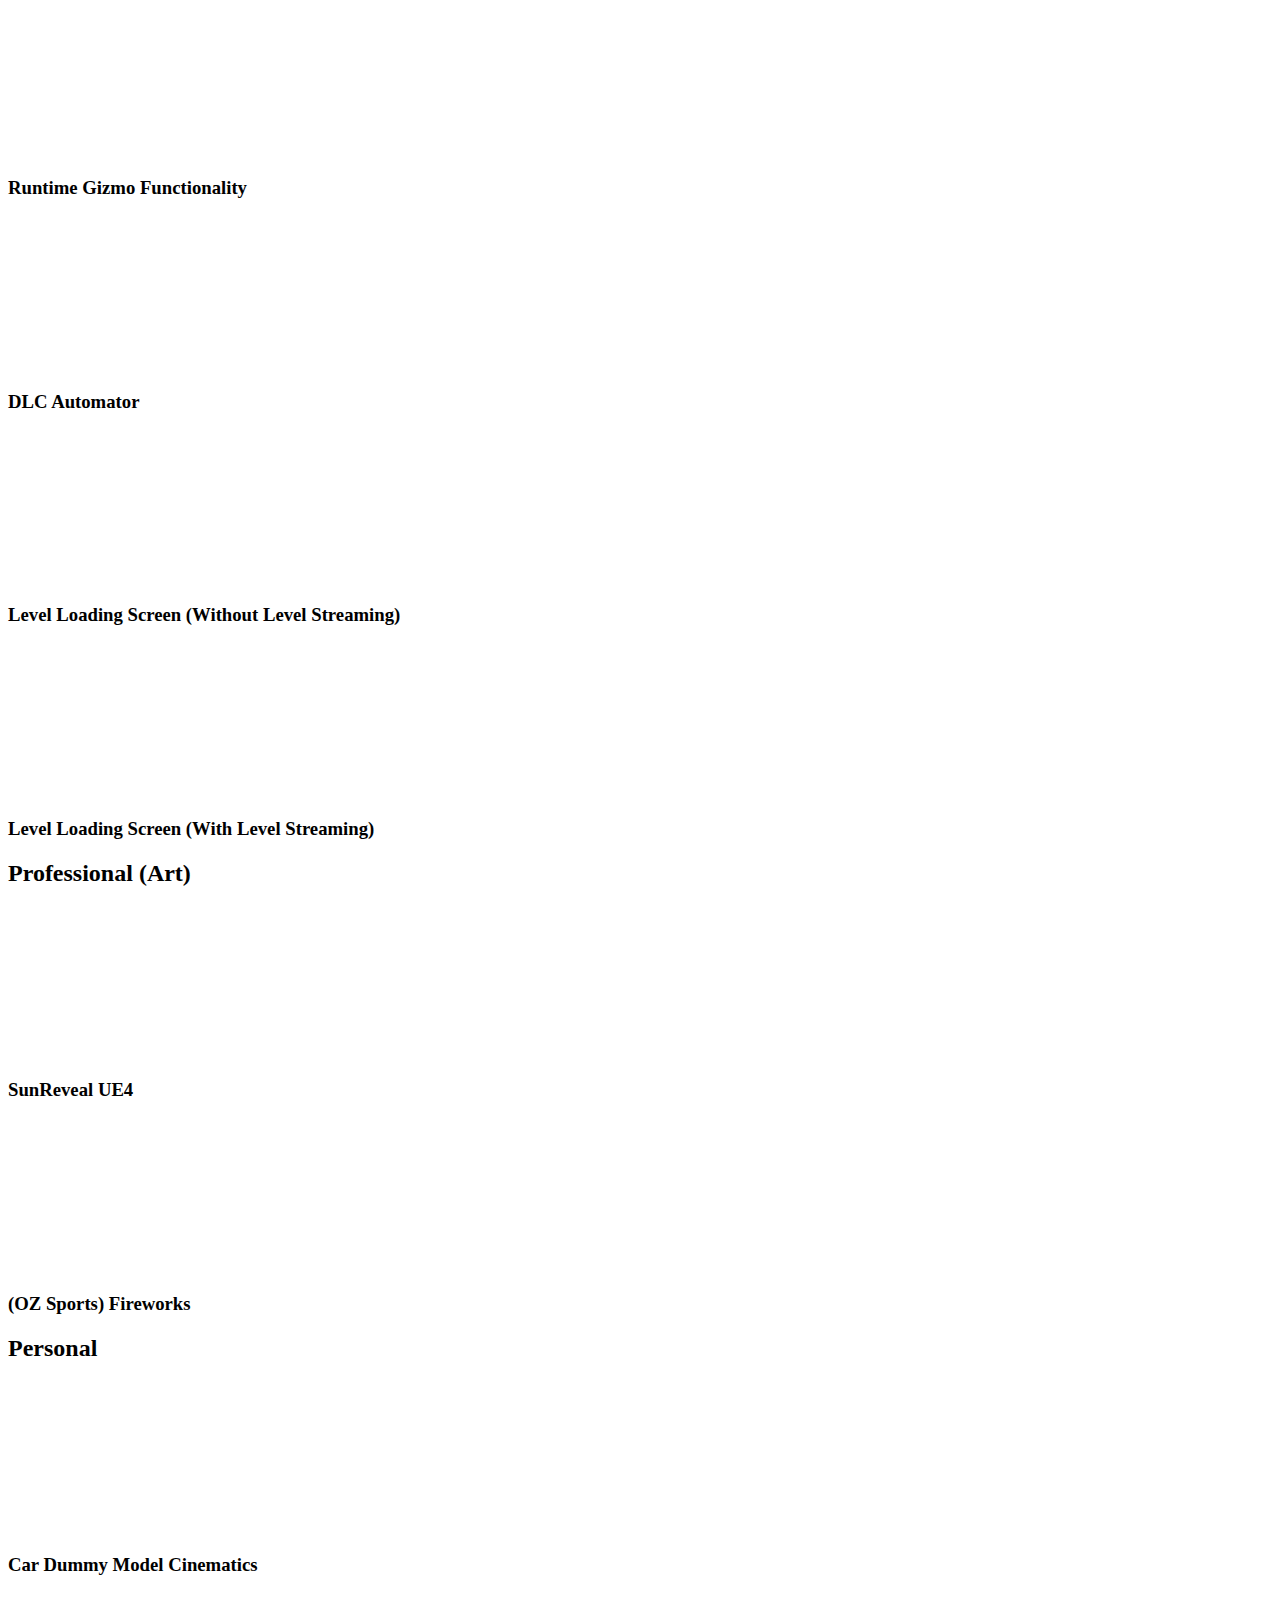
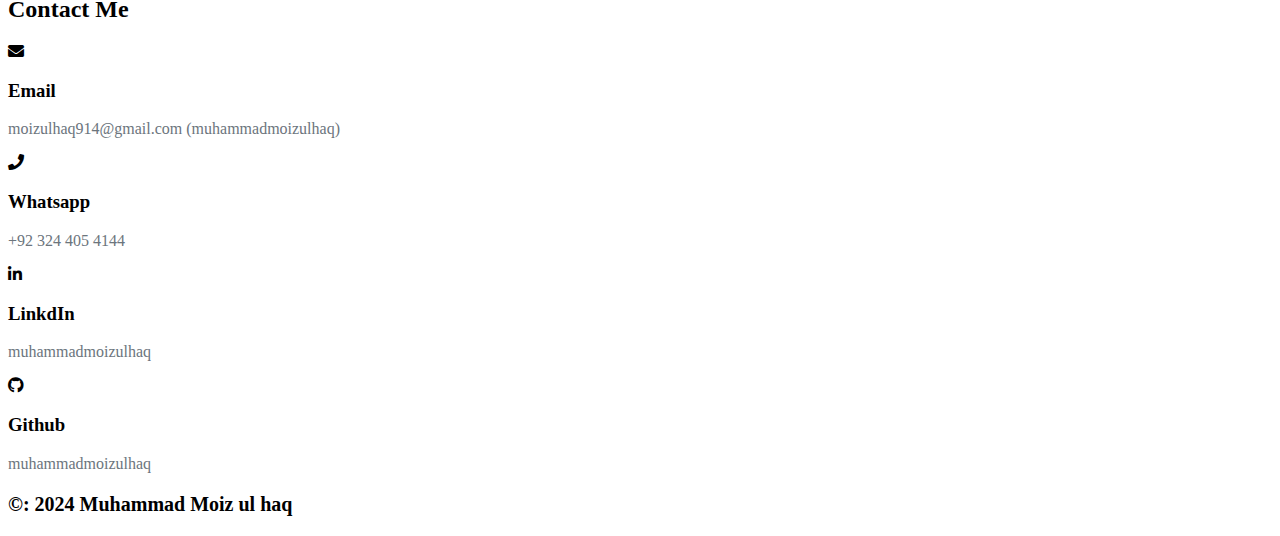
==== commit d1e7b986: "realignment" ====
--- a/index.html
+++ b/index.html
@@ -96,10 +96,10 @@
               <div class="accordion-body">
                 <p class="mt-4">
                   <ul class="list-group list-group-flush">
+                    <li class="list-group-item list-group-item-light">Enhancing and developing a UI.</li>
                     <li class="list-group-item list-group-item-light">Making a new feature for the game called (Stray Shot).</li>
-                    <li class="list-group-item list-group-item-light">Enhancing and developing a UI.</li>
+                    <li class="list-group-item list-group-item-light">Systems for the game. (Friends system, Progression)</li>
                     <li class="list-group-item list-group-item-light">Multiplayer gameplay features.</li>
-                    <li class="list-group-item list-group-item-light">Systems for the game. (Friends system, Progression)</li>
                   </ul>
                 </p>
               </div>
@@ -171,10 +171,10 @@
               <div class="accordion-body">
                 <p class="mt-4">
                   <ul class="list-group list-group-flush">
+                    <li class="list-group-item list-group-item-light">User Interface Design</li>
+                    <li class="list-group-item list-group-item-light">Game Plugin</li>
                     <li class="list-group-item list-group-item-light">Game Development (C++)</li>
                     <li class="list-group-item list-group-item-light">Tool design for Spawning Meshes at runtime</li>
-                    <li class="list-group-item list-group-item-light">User Interface Design</li>
-                    <li class="list-group-item list-group-item-light">Game Plugin</li>
                   </ul>
                 </p>
               </div>
@@ -188,7 +188,7 @@
                 <div>
                   <p class="text-uppercase mb-1">Services Hospital</p>
                   <h1 class="text-primary fs-4 fw-bold text-wrap">Jr. Software Engineer (C++) </h1>
-                  <p class="mb-1">Internship (Oct 2019 - Sep 2020)</p>
+                  <p class="mb-1">Full Time (Oct 2019 - Sep 2020)</p>
                 </div>
               </button>
             </h2>
@@ -196,13 +196,13 @@
               <div class="accordion-body">
                 <p class="mt-4">
                   <ul class="list-group list-group-flush">
-                    <li class="list-group-item list-group-item-light">A Desktop Application developed in the Unreal engine to help the house job doctors in practicing with different medical conditions just using their computer.</li>
-                    <li class="list-group-item list-group-item-light">It contains different features like:-</li>
-                    <li class="list-group-item list-group-item-light">Inventory</li>
+                    <p class="mt-1">A Desktop Application developed in the Unreal engine to help the house job doctors in practicing with different medical conditions just using their computer.</p>
+                    <p class="mt-1">It contains different features like:-</p>
                     <li class="list-group-item list-group-item-light">Interaction with the Envirounment</li>
                     <li class="list-group-item list-group-item-light">User Interface</li>
                     <li class="list-group-item list-group-item-light">API Implementation</li>
                     <li class="list-group-item list-group-item-light">Multiplayer</li>
+                    <li class="list-group-item list-group-item-light">Inventory</li>
                   </ul>
                 </p>
               </div>
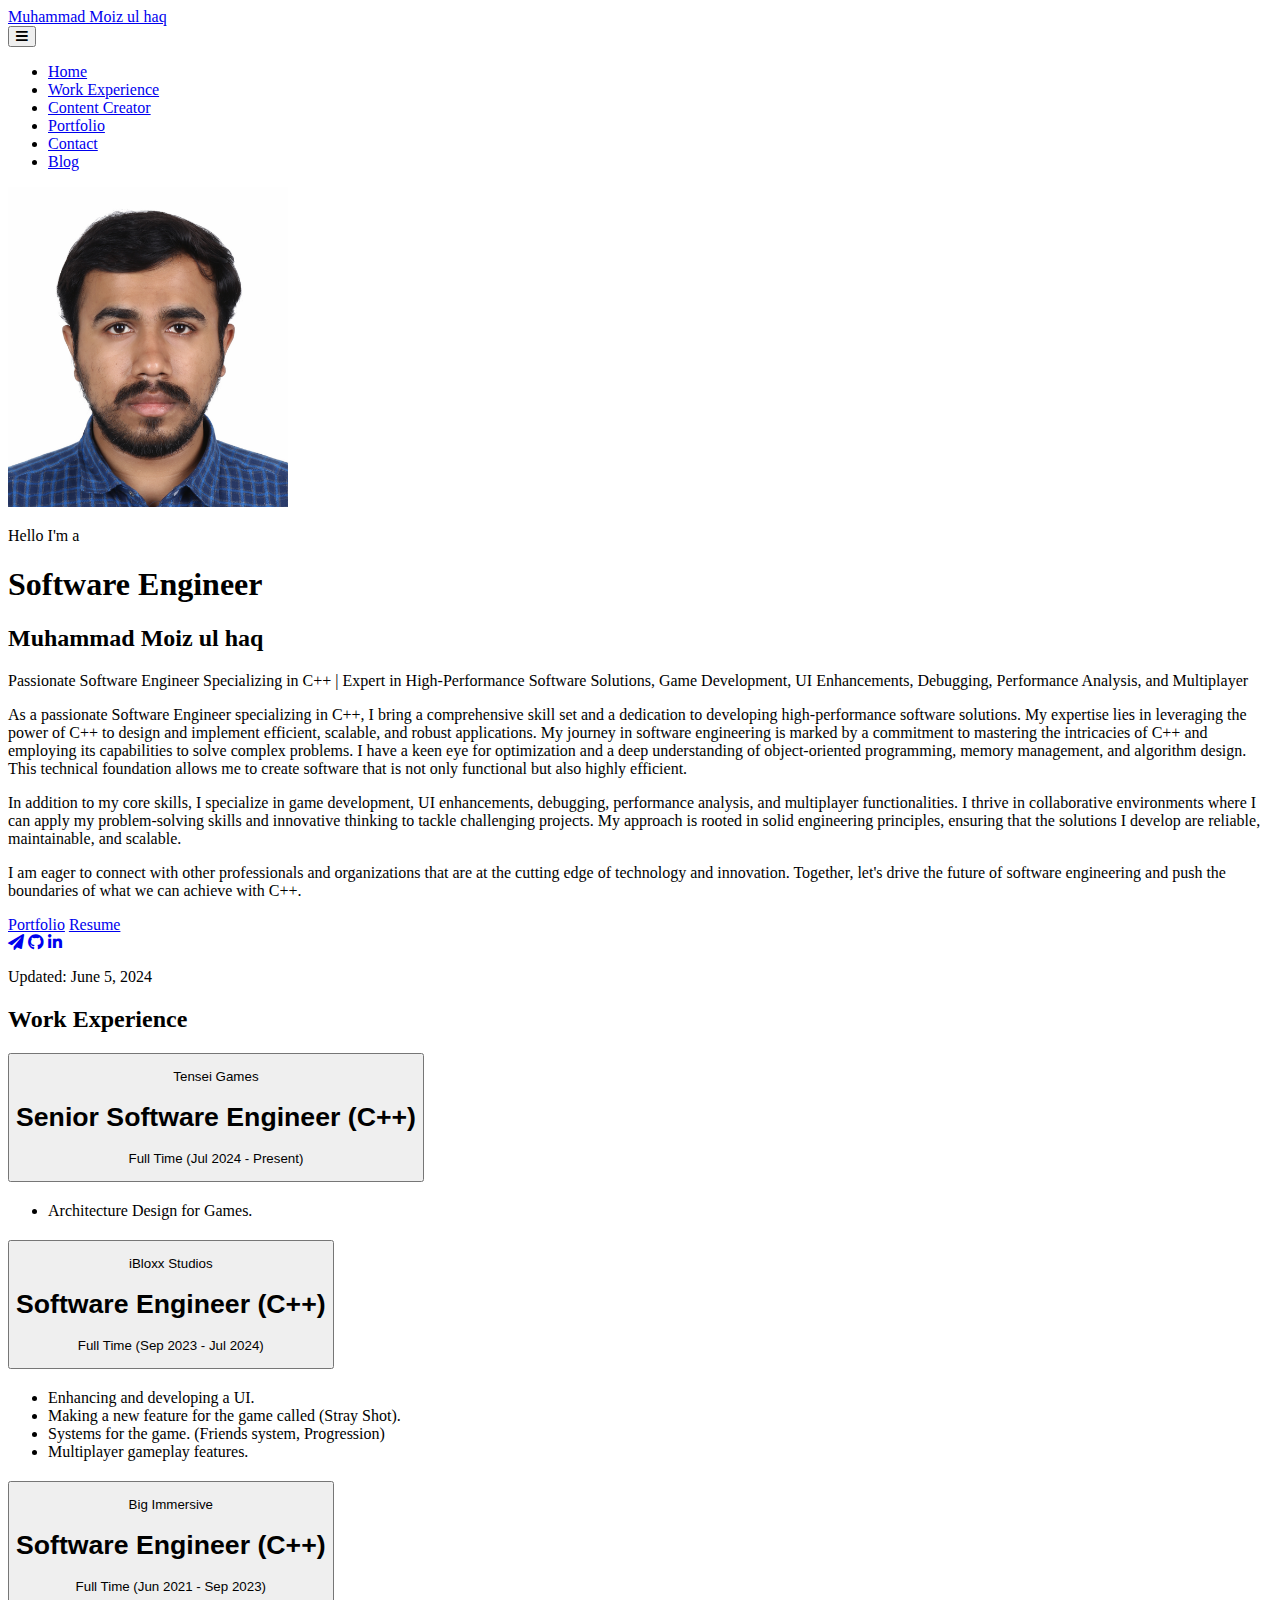
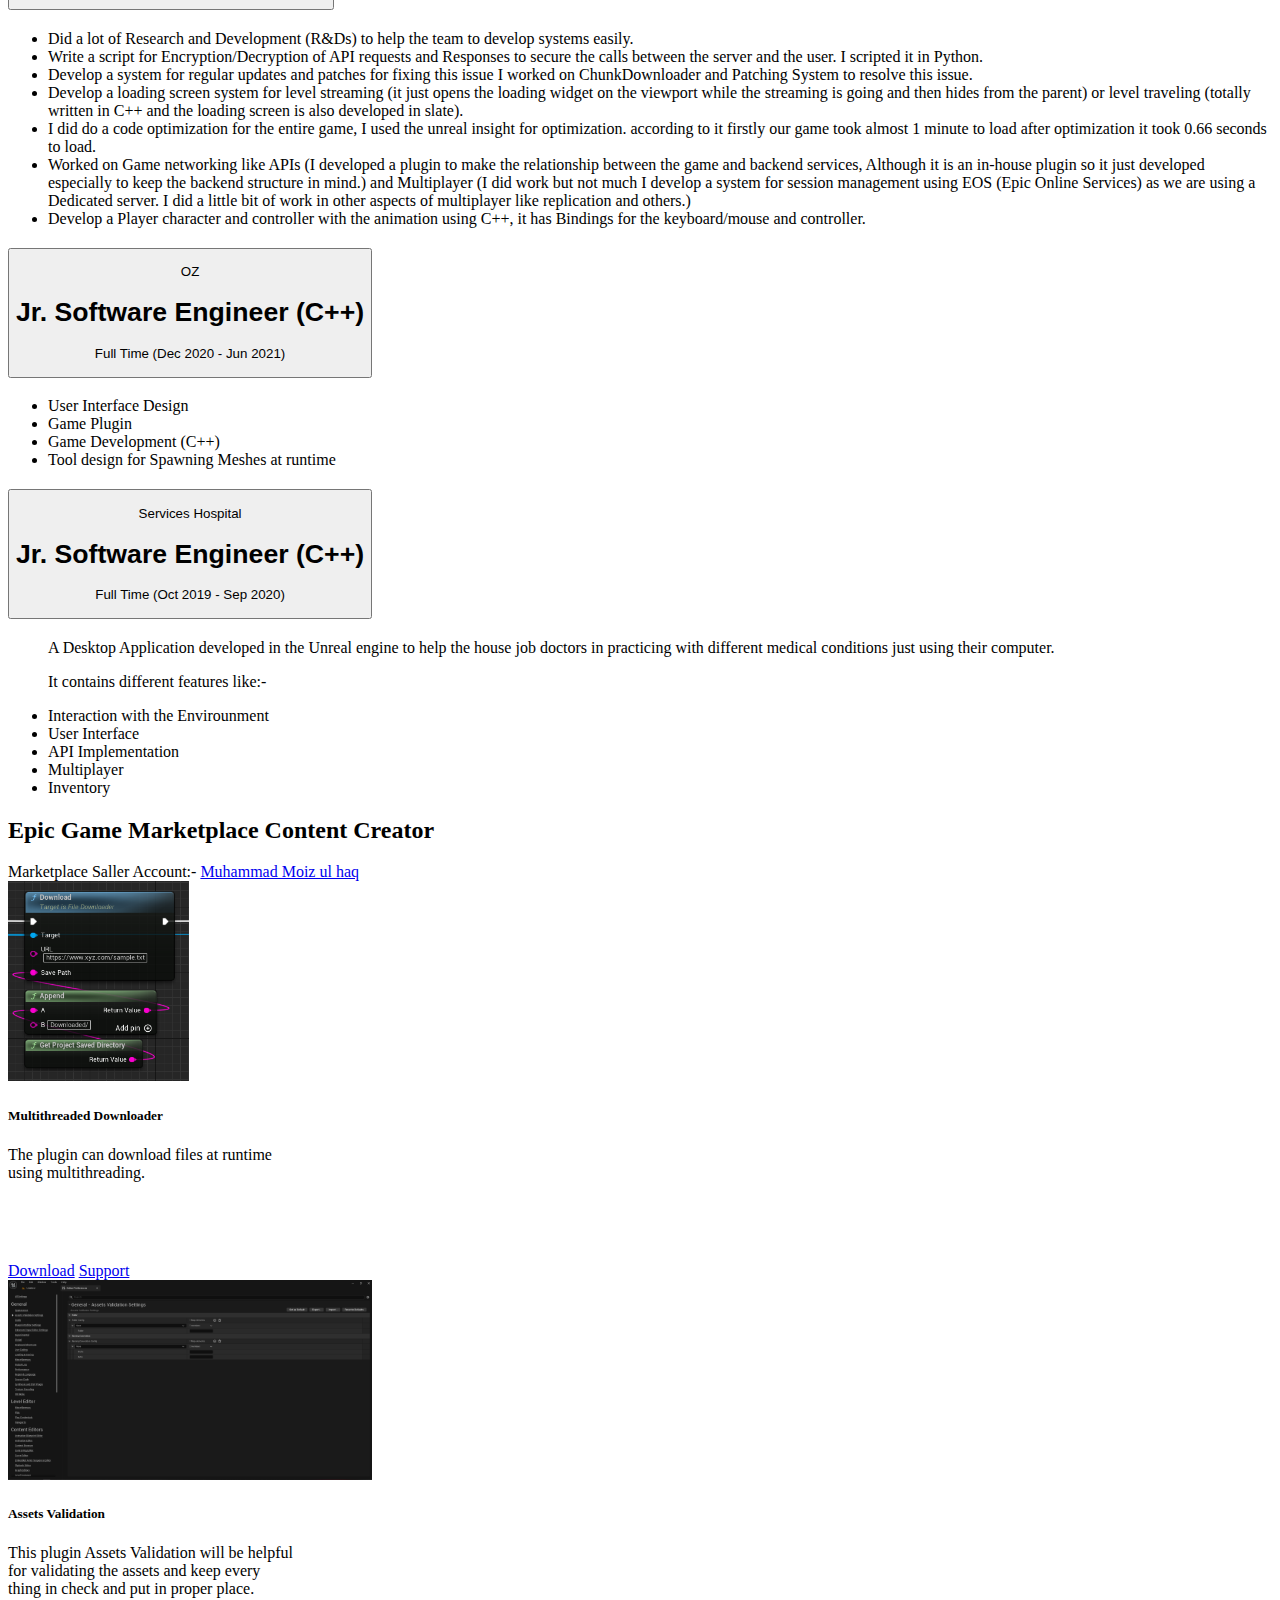
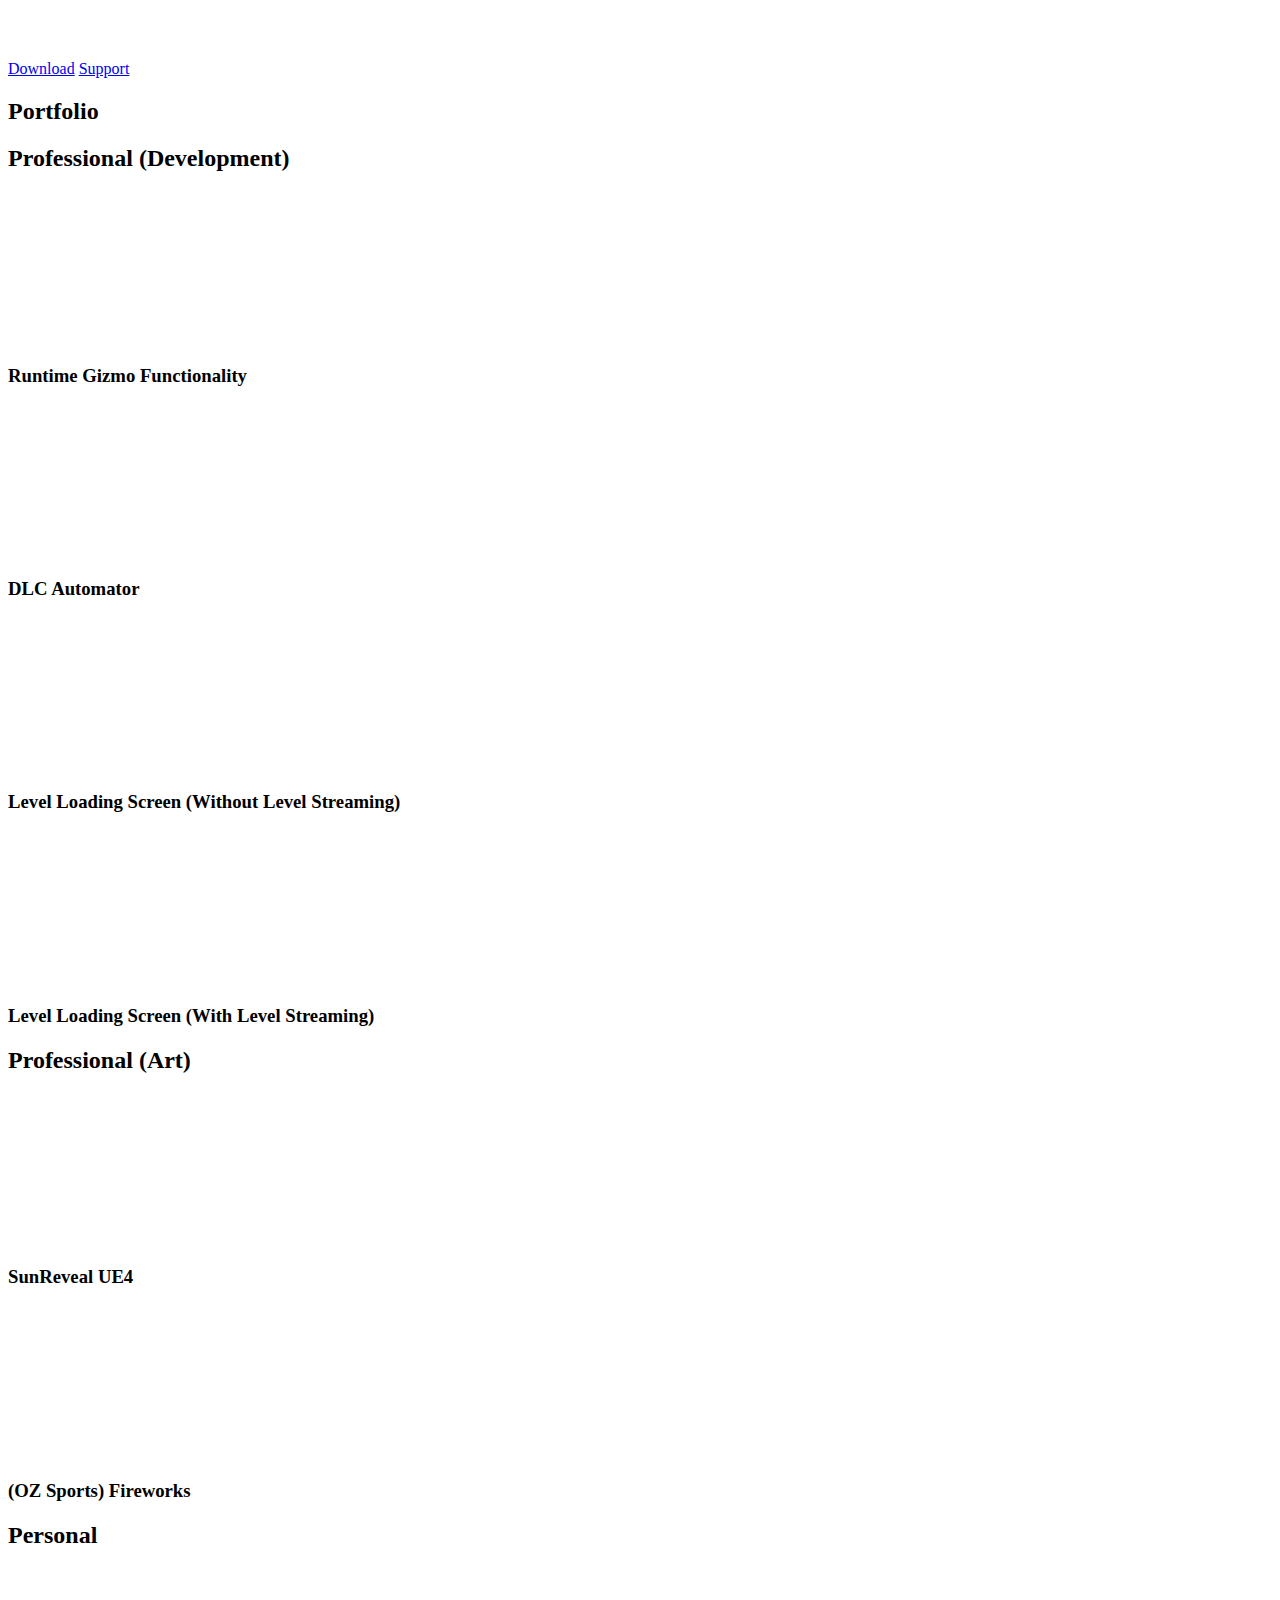
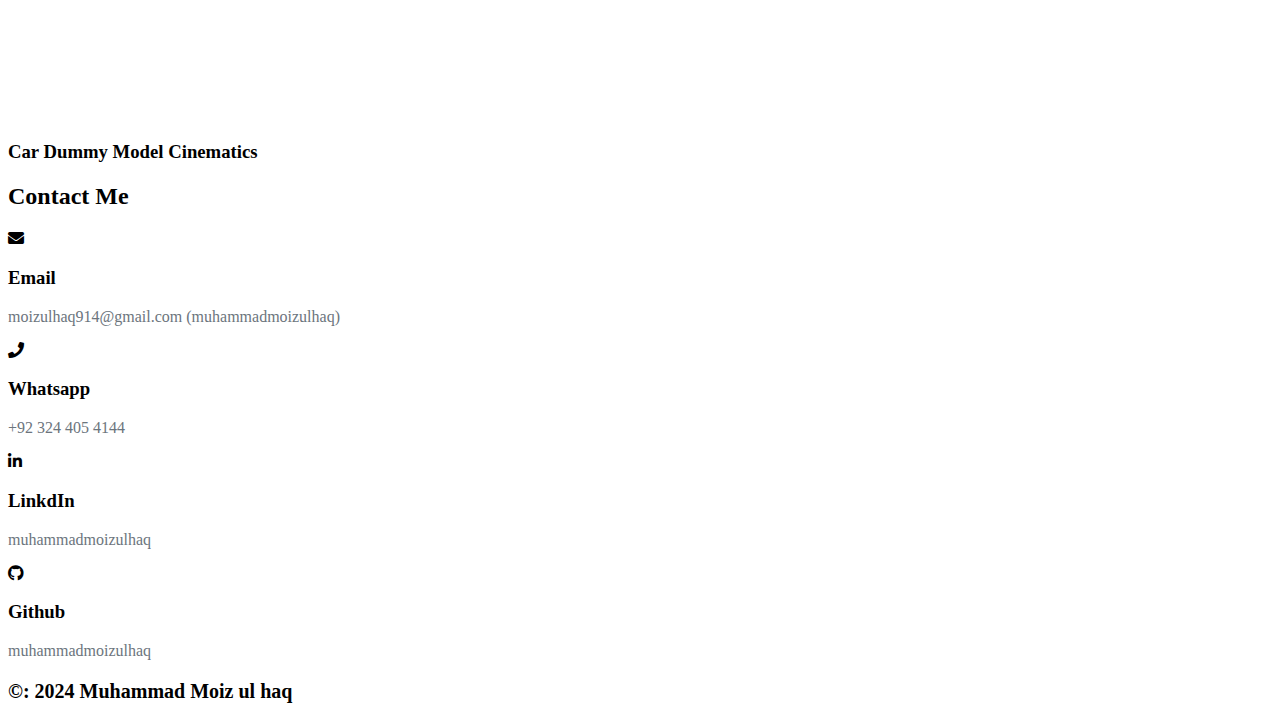
==== commit ce4b9eb0: "Experience updated" ====
--- a/index.html
+++ b/index.html
@@ -84,15 +84,37 @@
         <div class="accordion">
           <div class="accordion-item">
             <h2 class="accordion-header">
-              <button class="accordion-button" type="button" data-bs-toggle="collapse" data-bs-target="#ibloxx" aria-expanded="true" aria-controls="ibloxx">
+              <button class="accordion-button" type="button" data-bs-toggle="collapse" data-bs-target="#Tensei" aria-expanded="true" aria-controls="Tensei">
+                <div>
+                  <p class="text-uppercase mb-1">Tensei Games</p>
+                  <h1 class="text-primary fs-4 fw-bold text-wrap">Senior Software Engineer (C++)</h1>
+                  <p class="mb-1">Full Time (Jul 2024 - Present)</p>
+                </div>
+              </button>
+            </h2>
+            <div id="Tensei" class="accordion-collapse collapse show">
+              <div class="accordion-body">
+                <p class="mt-4">
+                  <ul class="list-group list-group-flush">
+                    <li class="list-group-item list-group-item-light">Architecture Design for Games.</li>
+                  </ul>
+                </p>
+              </div>
+            </div>
+          </div>
+        </div>
+        <div class="accordion">
+          <div class="accordion-item">
+            <h2 class="accordion-header">
+              <button class="accordion-button" type="button" data-bs-toggle="collapse" data-bs-target="#ibloxx" aria-expanded="false" aria-controls="ibloxx">
                 <div>
                   <p class="text-uppercase mb-1">iBloxx Studios</p>
                   <h1 class="text-primary fs-4 fw-bold text-wrap">Software Engineer (C++)</h1>
-                  <p class="mb-1">Full Time (Sep 2023 - Present)</p>
+                  <p class="mb-1">Full Time (Sep 2023 - Jul 2024)</p>
                 </div>
               </button>
             </h2>
-            <div id="ibloxx" class="accordion-collapse collapse show">
+            <div id="ibloxx" class="accordion-collapse collapse">
               <div class="accordion-body">
                 <p class="mt-4">
                   <ul class="list-group list-group-flush">
@@ -106,28 +128,6 @@
             </div>
           </div>
         </div>
-        <!-- <div class="accordion">
-          <div class="accordion-item">
-            <h2 class="accordion-header">
-              <button class="accordion-button" type="button" data-bs-toggle="collapse" data-bs-target="#NarsunStudios" aria-expanded="false" aria-controls="NarsunStudios">
-                <div>
-                  <p class="text-uppercase mb-1">Narsun Studios</p>
-                  <h1 class="text-primary fs-4 fw-bold text-wrap">Unreal Engine Developer</h1>
-                  <p class="mb-1">Full Time (Sep 2023 - Dec 2023)</p>
-                </div>
-              </button>
-            </h2>
-            <div id="NarsunStudios" class="accordion-collapse collapse">
-              <div class="accordion-body">
-                <p class="mt-4">
-                  <ul class="list-group list-group-flush">
-                    <li class="list-group-item list-group-item-light">Helping the team to develop and maintain project architecture.</li>
-                  </ul>
-                </p>
-              </div>
-            </div>
-          </div>
-        </div> -->
         <div class="accordion">
           <div class="accordion-item">
             <h2 class="accordion-header">
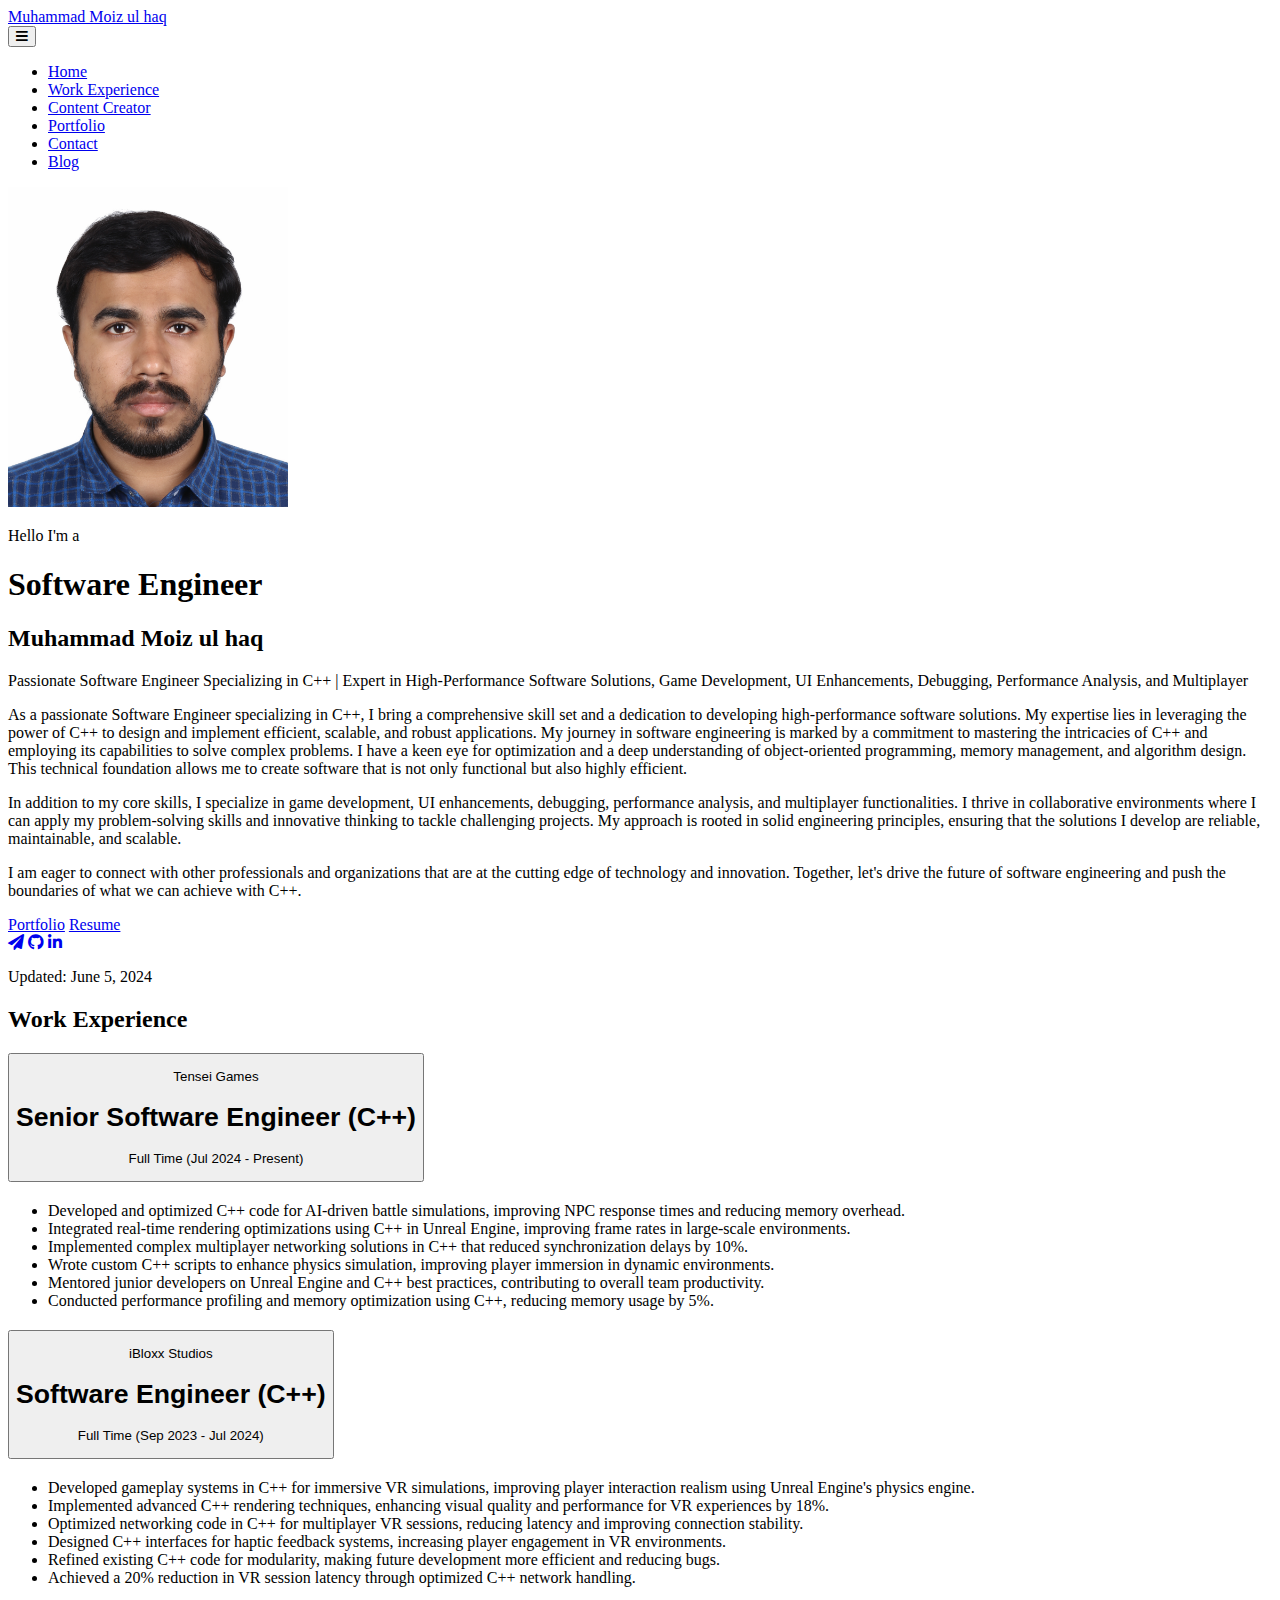
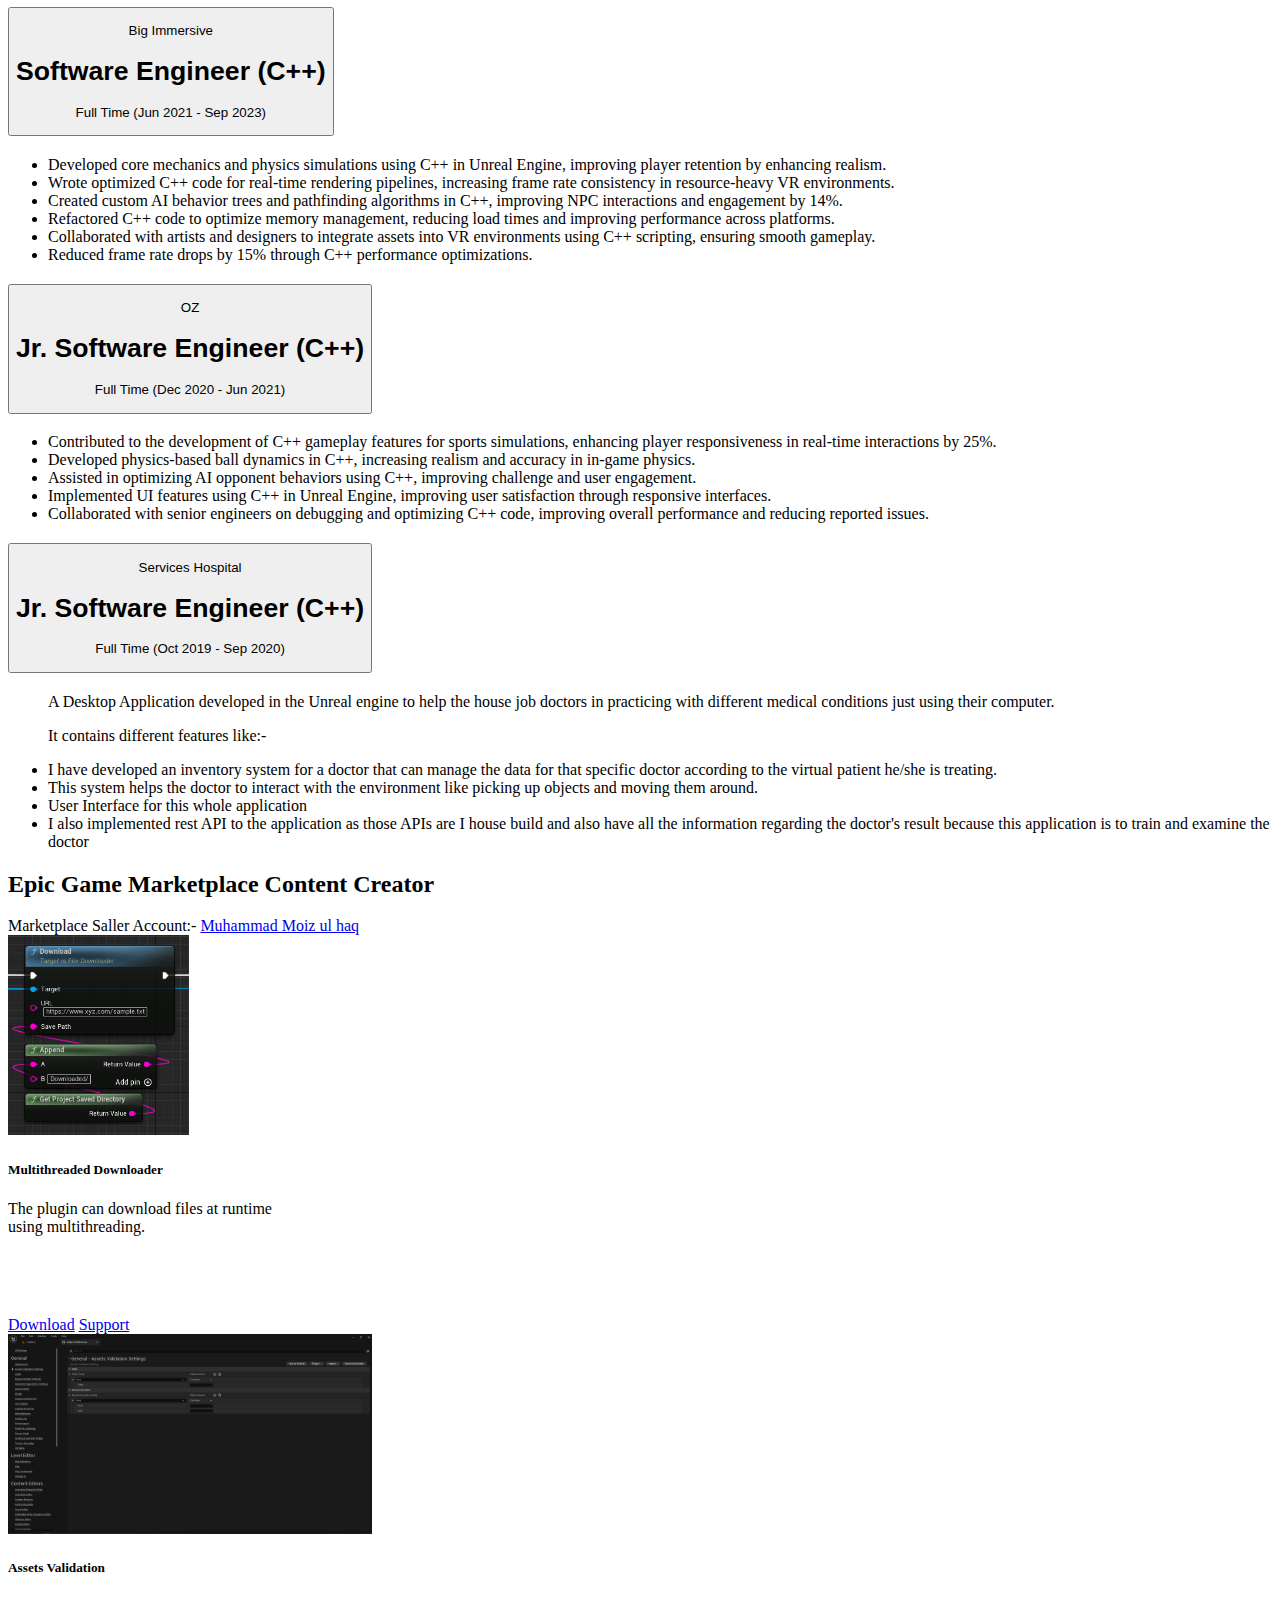
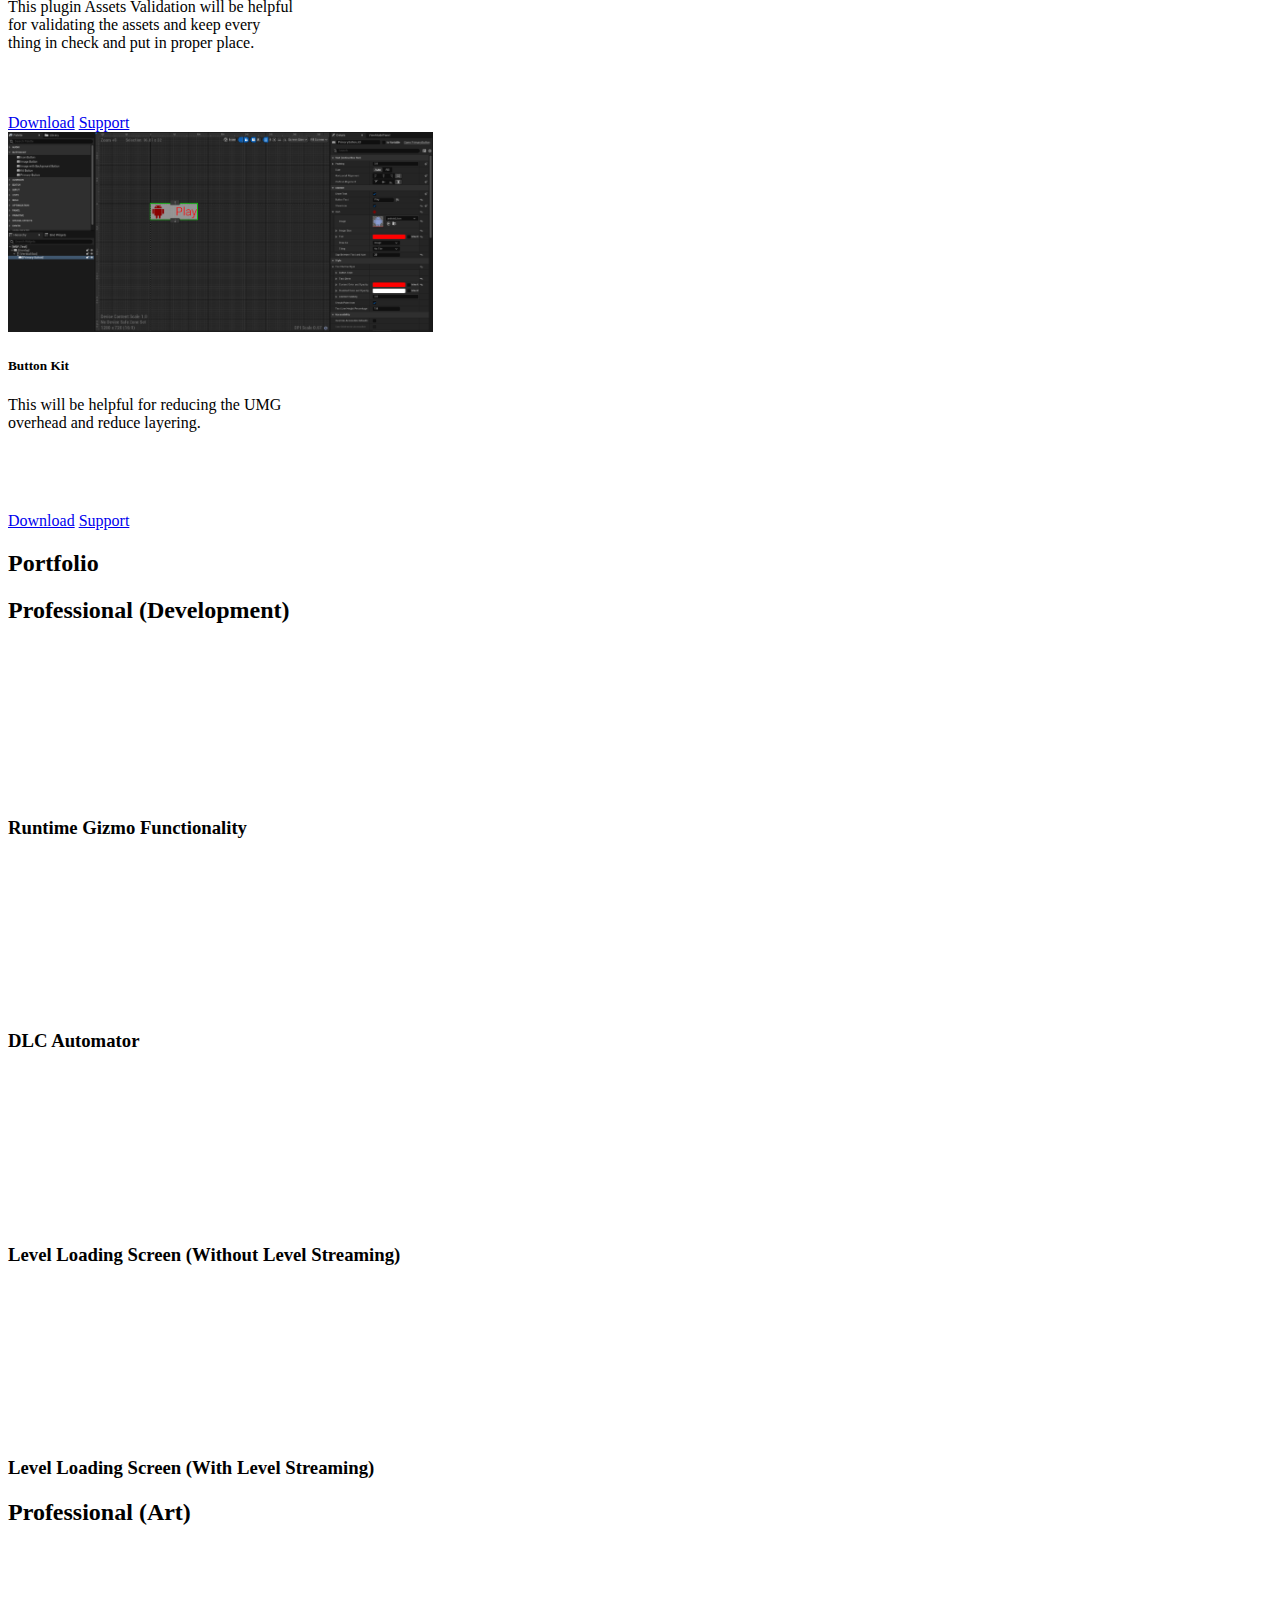
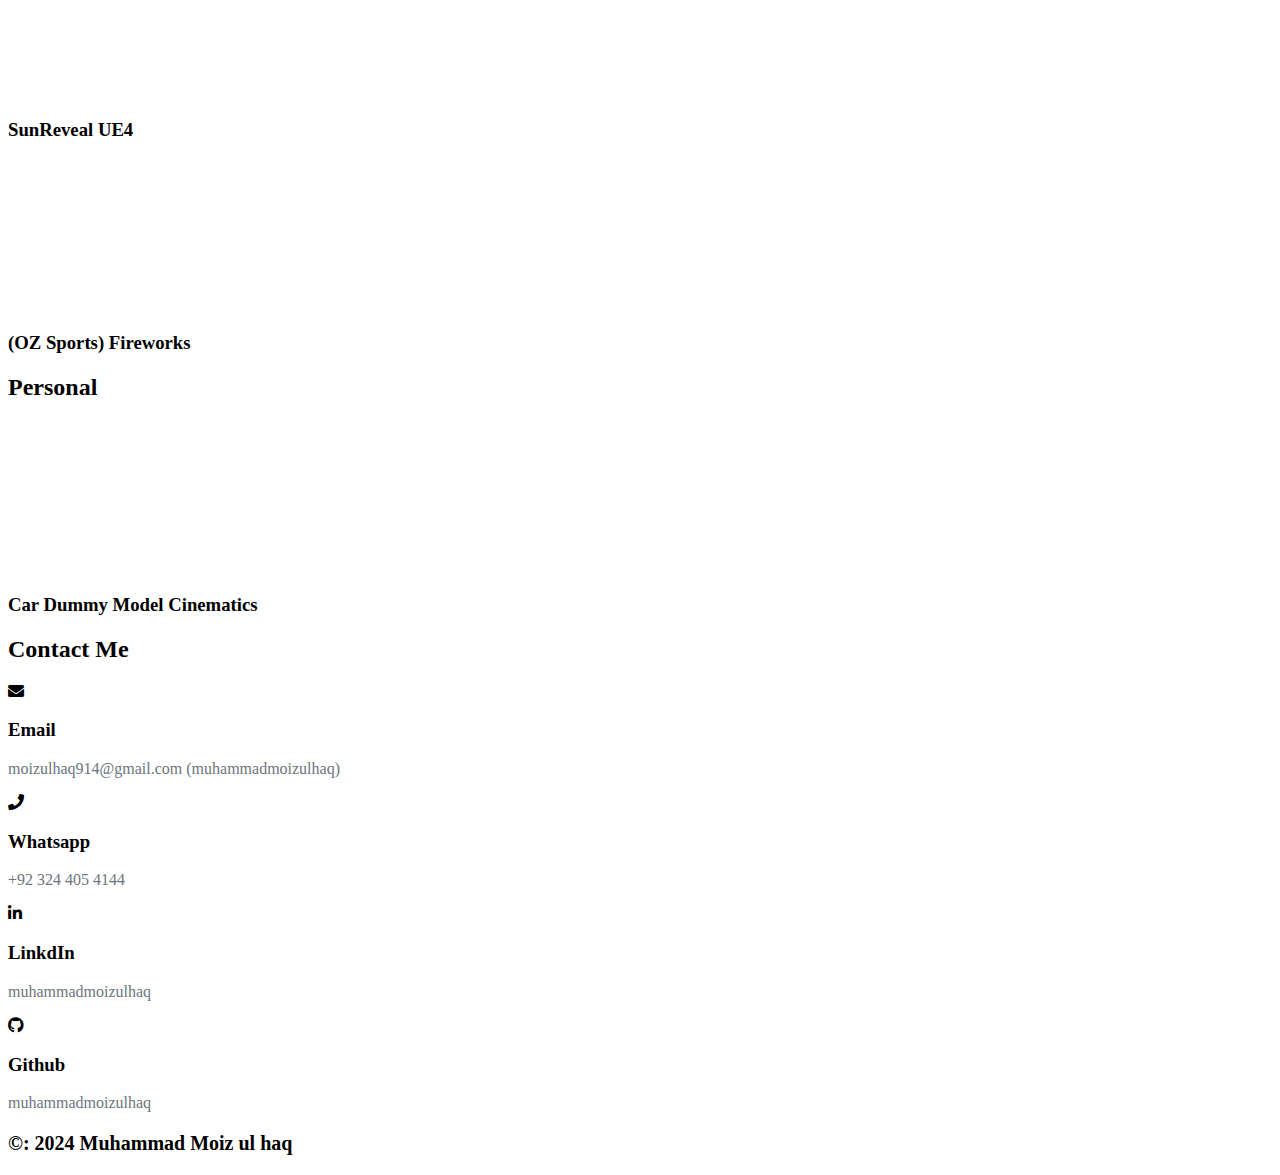
==== commit 18849467: "chnages in experiences" ====
--- a/index.html
+++ b/index.html
@@ -39,7 +39,7 @@
             <div class="home-img text-center">
               <!--<p class="mb-2">Last Update: September 26, 2022</p>-->
               <!--<img src="https://media-exp1.licdn.com/dms/image/C4D03AQFK-y9Ilz9k8g/profile-displayphoto-shrink_200_200/0/1656587722850?e=1669852800&v=beta&t=pMuFBnjfI00rHx40ydvFB_GTTnuEaegYh1XOgZiLFXQ" class="img-thumbnail img-fluid" alt="profile">-->
-              <img src="img/profile.jpg" class="img-thumbnail img-fluid" alt="profile" style="width: auto; height: 320px;">
+              <img src="img/profile.jpg" class="img-thumbnail img-fluid" alt="profile" style="width: auto; height: 320px;" loading="lazy">
             </div>
           </div>
           <div class="col-md-8 mt-5 mt-md-0 order-md-first">
@@ -96,7 +96,12 @@
               <div class="accordion-body">
                 <p class="mt-4">
                   <ul class="list-group list-group-flush">
-                    <li class="list-group-item list-group-item-light">Architecture Design for Games.</li>
+                    <li class="list-group-item list-group-item-light">Developed and optimized C++ code for AI-driven battle simulations, improving NPC response times and reducing memory overhead.</li>
+                    <li class="list-group-item list-group-item-light">Integrated real-time rendering optimizations using C++ in Unreal Engine, improving frame rates in large-scale environments.</li>
+                    <li class="list-group-item list-group-item-light">Implemented complex multiplayer networking solutions in C++ that reduced synchronization delays by 10%.</li>
+                    <li class="list-group-item list-group-item-light">Wrote custom C++ scripts to enhance physics simulation, improving player immersion in dynamic environments.</li>
+                    <li class="list-group-item list-group-item-light">Mentored junior developers on Unreal Engine and C++ best practices, contributing to overall team productivity.</li>
+                    <li class="list-group-item list-group-item-light">Conducted performance profiling and memory optimization using C++, reducing memory usage by 5%.</li>
                   </ul>
                 </p>
               </div>
@@ -118,10 +123,12 @@
               <div class="accordion-body">
                 <p class="mt-4">
                   <ul class="list-group list-group-flush">
-                    <li class="list-group-item list-group-item-light">Enhancing and developing a UI.</li>
-                    <li class="list-group-item list-group-item-light">Making a new feature for the game called (Stray Shot).</li>
-                    <li class="list-group-item list-group-item-light">Systems for the game. (Friends system, Progression)</li>
-                    <li class="list-group-item list-group-item-light">Multiplayer gameplay features.</li>
+                    <li class="list-group-item list-group-item-light">Developed gameplay systems in C++ for immersive VR simulations, improving player interaction realism using Unreal Engine's physics engine.</li>
+                    <li class="list-group-item list-group-item-light">Implemented advanced C++ rendering techniques, enhancing visual quality and performance for VR experiences by 18%.</li>
+                    <li class="list-group-item list-group-item-light">Optimized networking code in C++ for multiplayer VR sessions, reducing latency and improving connection stability.</li>
+                    <li class="list-group-item list-group-item-light">Designed C++ interfaces for haptic feedback systems, increasing player engagement in VR environments.</li>
+                    <li class="list-group-item list-group-item-light">Refined existing C++ code for modularity, making future development more efficient and reducing bugs.</li>
+                    <li class="list-group-item list-group-item-light">Achieved a 20% reduction in VR session latency through optimized C++ network handling.</li>
                   </ul>
                 </p>
               </div>
@@ -143,13 +150,12 @@
               <div class="accordion-body">
                 <p class="mt-4">
                   <ul class="list-group list-group-flush">
-                    <li class="list-group-item list-group-item-light">Did a lot of Research and Development (R&Ds) to help the team to develop systems easily.</li>
-                    <li class="list-group-item list-group-item-light">Write a script for Encryption/Decryption of API requests and Responses to secure the calls between the server and the user. I scripted it in Python.</li>
-                    <li class="list-group-item list-group-item-light">Develop a system for regular updates and patches for fixing this issue I worked on ChunkDownloader and Patching System to resolve this issue.</li>
-                    <li class="list-group-item list-group-item-light">Develop a loading screen system for level streaming (it just opens the loading widget on the viewport while the streaming is going and then hides from the parent) or level traveling (totally written in C++ and the loading screen is also developed in slate).</li>
-                    <li class="list-group-item list-group-item-light">I did do a code optimization for the entire game, I used the unreal insight for optimization. according to it firstly our game took almost 1 minute to load after optimization it took 0.66 seconds to load.</li>
-                    <li class="list-group-item list-group-item-light">Worked on Game networking like APIs (I developed a plugin to make the relationship between the game and backend services, Although it is an in-house plugin so it just developed especially to keep the backend structure in mind.) and Multiplayer (I did work but not much I develop a system for session management using EOS (Epic Online Services) as we are using a Dedicated server. I did a little bit of work in other aspects of multiplayer like replication and others.)</li>
-                    <li class="list-group-item list-group-item-light">Develop a Player character and controller with the animation using C++, it has Bindings for the keyboard/mouse and controller.</li>
+                    <li class="list-group-item list-group-item-light">Developed core mechanics and physics simulations using C++ in Unreal Engine, improving player retention by enhancing realism.</li>
+                    <li class="list-group-item list-group-item-light">Wrote optimized C++ code for real-time rendering pipelines, increasing frame rate consistency in resource-heavy VR environments.</li>
+                    <li class="list-group-item list-group-item-light">Created custom AI behavior trees and pathfinding algorithms in C++, improving NPC interactions and engagement by 14%.</li>
+                    <li class="list-group-item list-group-item-light">Refactored C++ code to optimize memory management, reducing load times and improving performance across platforms.</li>
+                    <li class="list-group-item list-group-item-light">Collaborated with artists and designers to integrate assets into VR environments using C++ scripting, ensuring smooth gameplay.</li>
+                    <li class="list-group-item list-group-item-light">Reduced frame rate drops by 15% through C++ performance optimizations.</li>
                   </ul>
                 </p>
               </div>
@@ -171,10 +177,11 @@
               <div class="accordion-body">
                 <p class="mt-4">
                   <ul class="list-group list-group-flush">
-                    <li class="list-group-item list-group-item-light">User Interface Design</li>
-                    <li class="list-group-item list-group-item-light">Game Plugin</li>
-                    <li class="list-group-item list-group-item-light">Game Development (C++)</li>
-                    <li class="list-group-item list-group-item-light">Tool design for Spawning Meshes at runtime</li>
+                    <li class="list-group-item list-group-item-light">Contributed to the development of C++ gameplay features for sports simulations, enhancing player responsiveness in real-time interactions by 25%.</li>
+                    <li class="list-group-item list-group-item-light">Developed physics-based ball dynamics in C++, increasing realism and accuracy in in-game physics.</li>
+                    <li class="list-group-item list-group-item-light">Assisted in optimizing AI opponent behaviors using C++, improving challenge and user engagement.</li>
+                    <li class="list-group-item list-group-item-light">Implemented UI features using C++ in Unreal Engine, improving user satisfaction through responsive interfaces.</li>
+                    <li class="list-group-item list-group-item-light">Collaborated with senior engineers on debugging and optimizing C++ code, improving overall performance and reducing reported issues.</li>
                   </ul>
                 </p>
               </div>
@@ -198,11 +205,10 @@
                   <ul class="list-group list-group-flush">
                     <p class="mt-1">A Desktop Application developed in the Unreal engine to help the house job doctors in practicing with different medical conditions just using their computer.</p>
                     <p class="mt-1">It contains different features like:-</p>
-                    <li class="list-group-item list-group-item-light">Interaction with the Envirounment</li>
-                    <li class="list-group-item list-group-item-light">User Interface</li>
-                    <li class="list-group-item list-group-item-light">API Implementation</li>
-                    <li class="list-group-item list-group-item-light">Multiplayer</li>
-                    <li class="list-group-item list-group-item-light">Inventory</li>
+                    <li class="list-group-item list-group-item-light">I have developed an inventory system for a doctor that can manage the data for that specific doctor according to the virtual patient he/she is treating.</li>
+                    <li class="list-group-item list-group-item-light">This system helps the doctor to interact with the environment like picking up objects and moving them around.</li>
+                    <li class="list-group-item list-group-item-light">User Interface for this whole application</li>
+                    <li class="list-group-item list-group-item-light"> I also implemented rest API to the application as those APIs are I house build and also have all the information regarding the doctor's result because this application is to train and examine the doctor</li>
                   </ul>
                 </p>
               </div>
@@ -225,7 +231,7 @@
         <div class="row py-4">
           <div class="col-md-6 col-lg-4">
               <span class="text-light fs-6 my-2">Marketplace Saller Account:- 
-                <a href="https://www.unrealengine.com/marketplace/en-US/profile/Muhammad+Moiz+ul+haq?count=20&sortBy=effectiveDate&sortDir=DESC&start=0" target="_blank" class="text-light">Muhammad Moiz ul haq</a></span>
+                <a href="https://www.fab.com/sellers/Muhammad%20Moiz%20ul%20haq" target="_blank" class="text-light">Muhammad Moiz ul haq</a></span>
           </div>
         </div>
         <div class="card bg-card">
@@ -237,7 +243,7 @@
                   <div class="card-body bg-primary">
                     <h5 class="card-title text-light">Multithreaded Downloader</h5>
                     <p class="card-text my-card-text text-light">The plugin can download files at runtime using multithreading.</p>
-                    <a href="https://www.unrealengine.com/marketplace/en-US/product/8f44534d63664e1ca24b618ddc1efd36" target="_blank" class="btn btn-light">Download</a>
+                    <a href="https://www.fab.com/listings/214505f9-237a-452e-b75b-082957deac92" target="_blank" class="btn btn-light">Download</a>
                     <a href="https://discord.gg/MZHg92rnCu" target="_blank" class="btn btn-light">Support</a>
                   </div>
                 </div>
@@ -248,22 +254,22 @@
                   <div class="card-body bg-primary">
                     <h5 class="card-title text-light">Assets Validation</h5>
                     <p class="card-text my-card-text text-light">This plugin Assets Validation will be helpful for validating the assets and keep every thing in check and put in proper place.</p>
-                    <a href="https://www.unrealengine.com/marketplace/en-US/product/8cdd28d28e6940e1a98996180c156199" target="_blank" class="btn btn-light">Download</a>
+                    <a href="https://www.fab.com/listings/e744ecce-3c2a-411d-9c46-f9db6b7d3043" target="_blank" class="btn btn-light">Download</a>
                     <a href="https://discord.gg/MZHg92rnCu" target="_blank" class="btn btn-light">Support</a>
                   </div>
                 </div>
               </div>
-              <!-- <div class="col-md-6 col-lg-4 mb-5">
+              <div class="col-md-6 col-lg-4 mb-5">
                 <div class="card" style="width: 18rem;">
                   <img class="card-img-top Card-img" src="img/ButtonKit/ButtonKit.png" alt="Card image cap">
                   <div class="card-body bg-primary">
                     <h5 class="card-title text-light">Button Kit</h5>
                     <p class="card-text my-card-text text-light">This will be helpful for reducing the UMG overhead and reduce layering.</p>
-                    <a href="https://www.unrealengine.com/marketplace/en-US/product/5f8f132ccd9c4c7ca6e757273fc1d590" target="_blank" class="btn btn-light">Download</a>
+                    <a href="https://www.fab.com/listings/69d951d6-93d7-4ef4-83f2-fe321fc8707a" target="_blank" class="btn btn-light">Download</a>
                     <a href="https://discord.gg/MZHg92rnCu" target="_blank" class="btn btn-light">Support</a>
                   </div>
                 </div>
-              </div> -->
+              </div>
             </div>
           </div>
         </div>
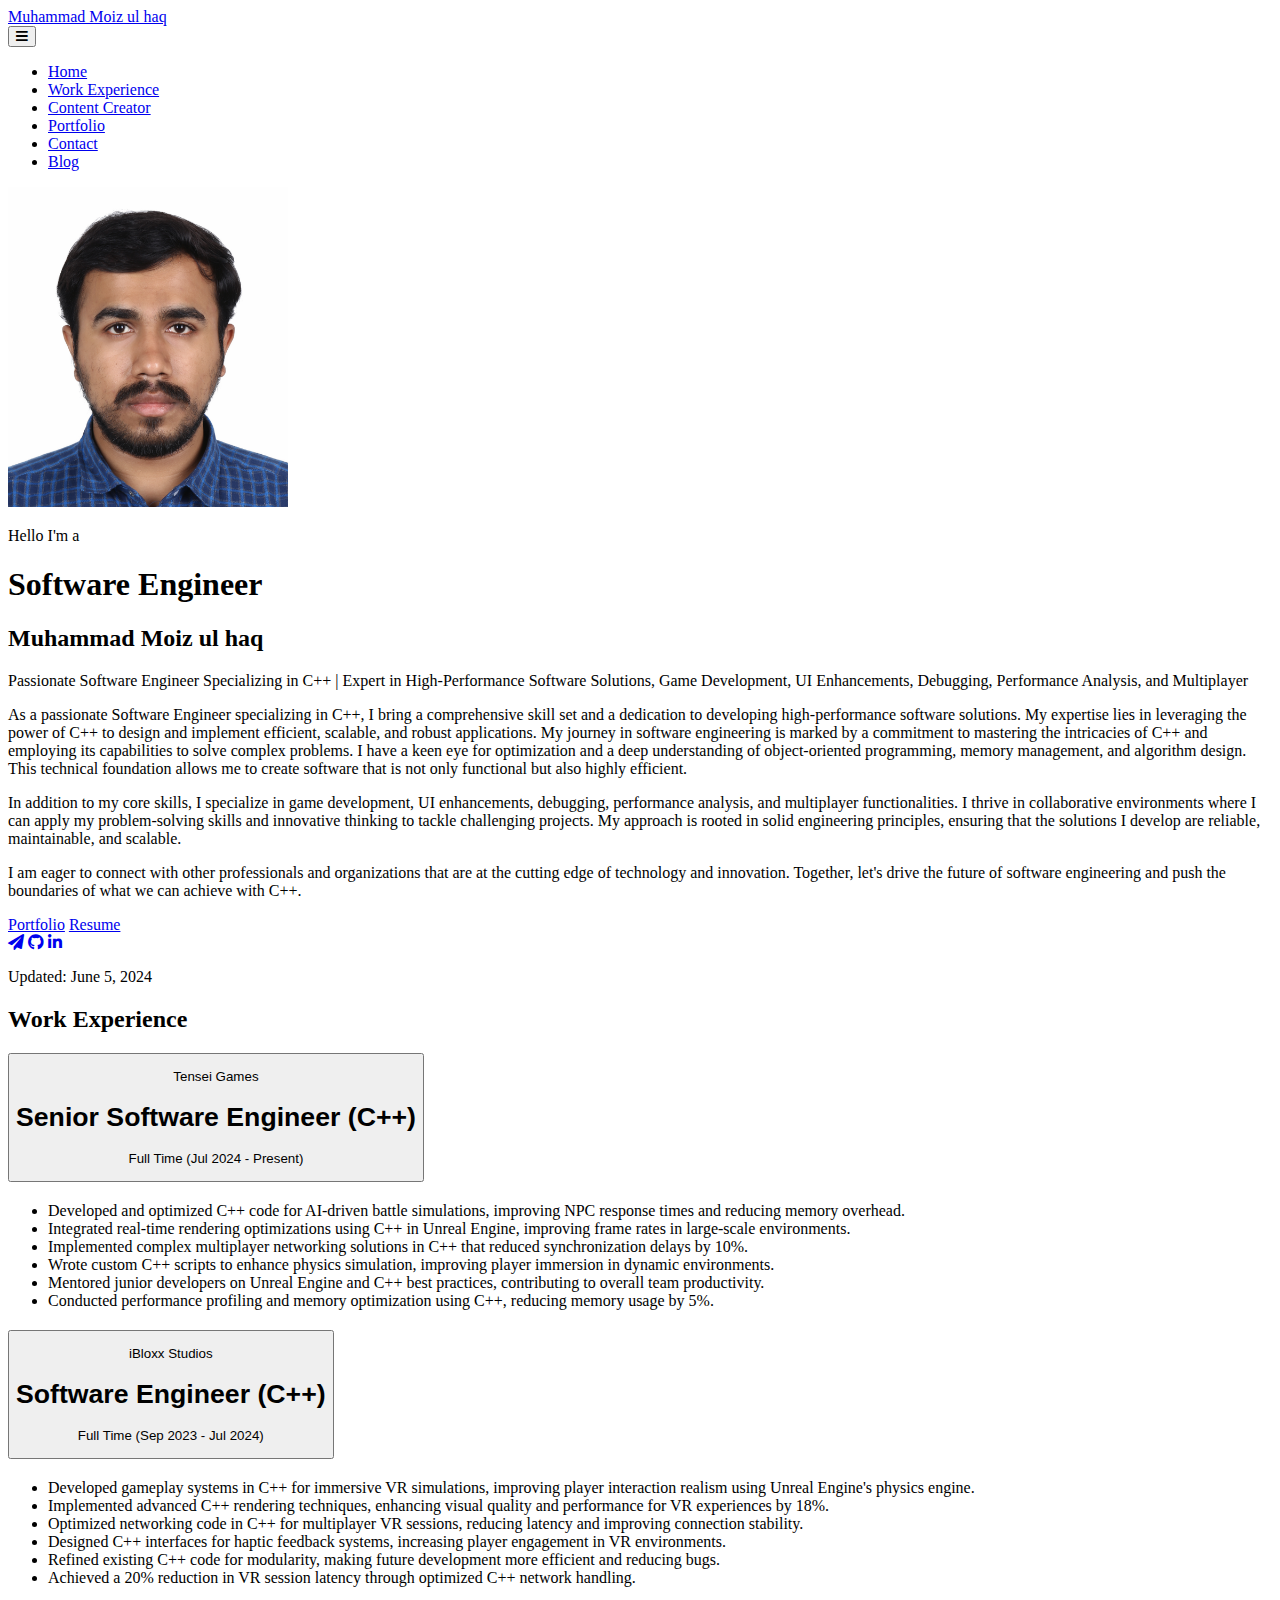
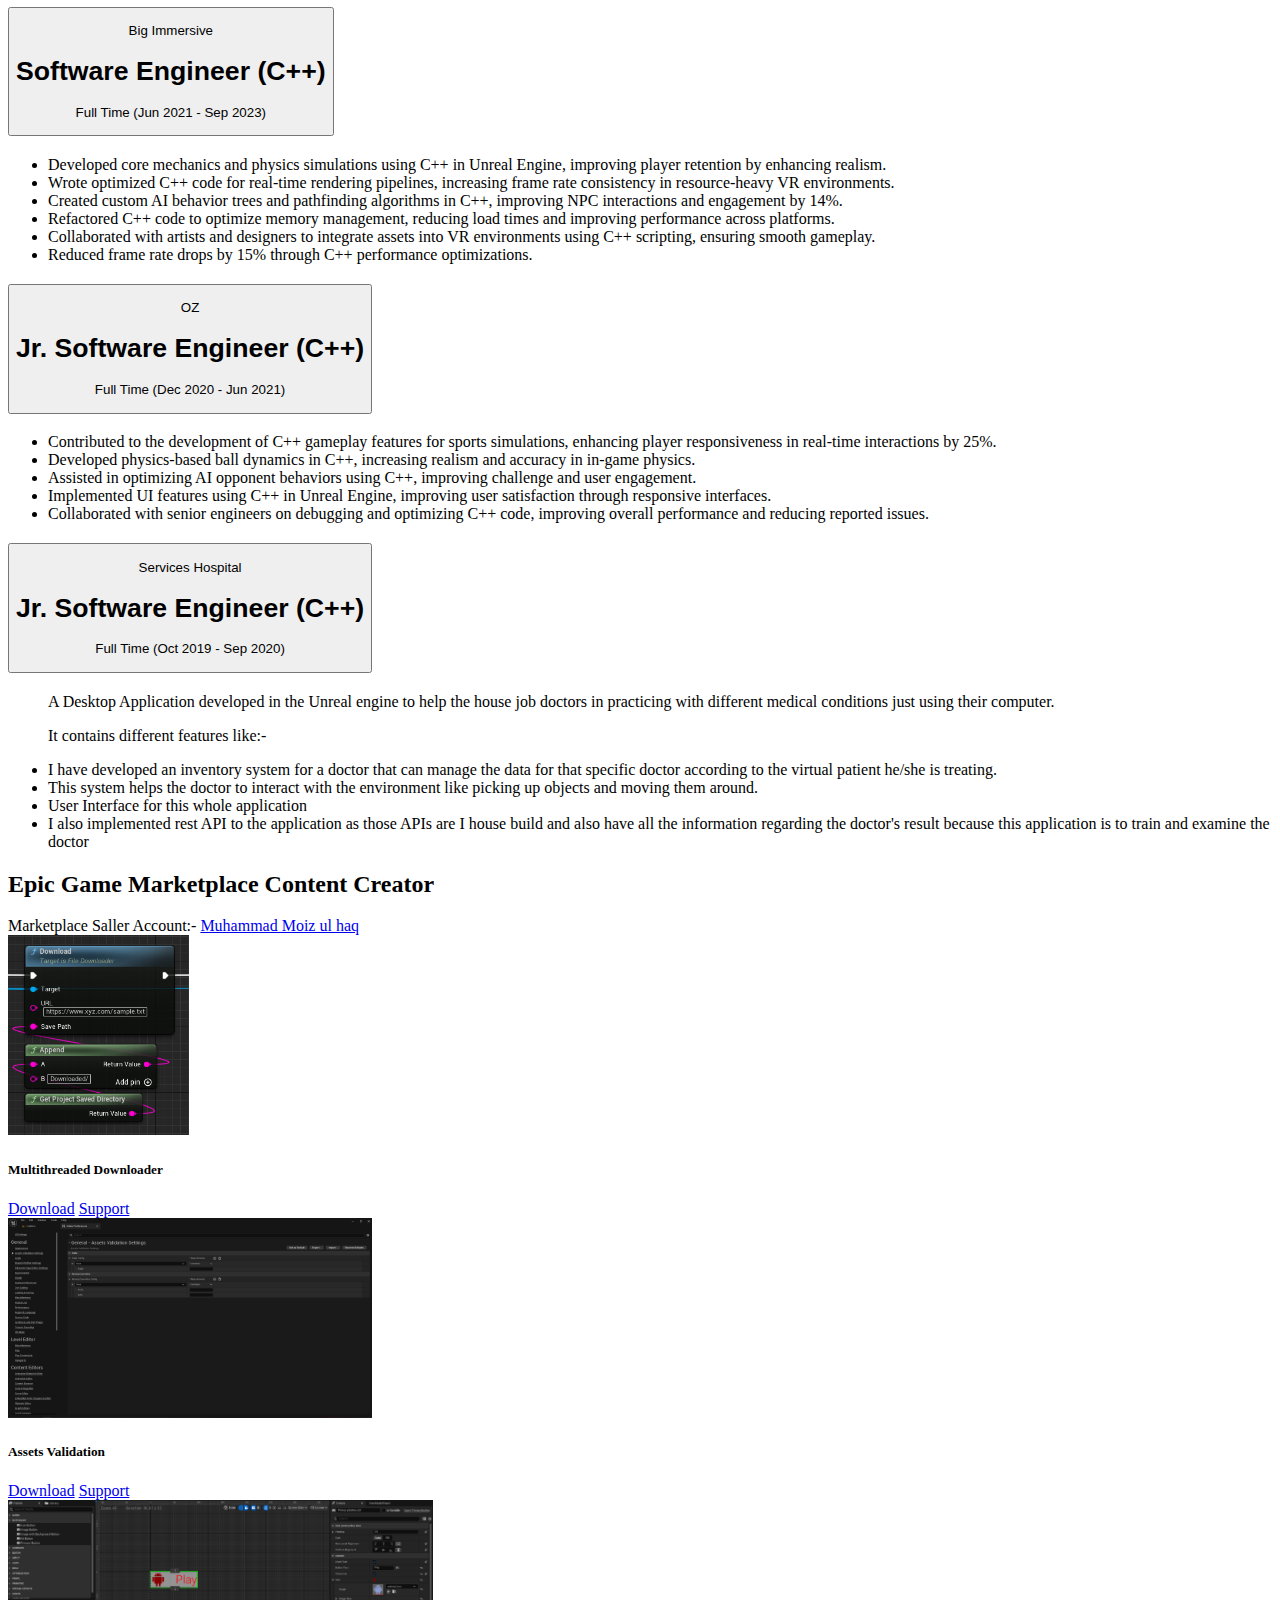
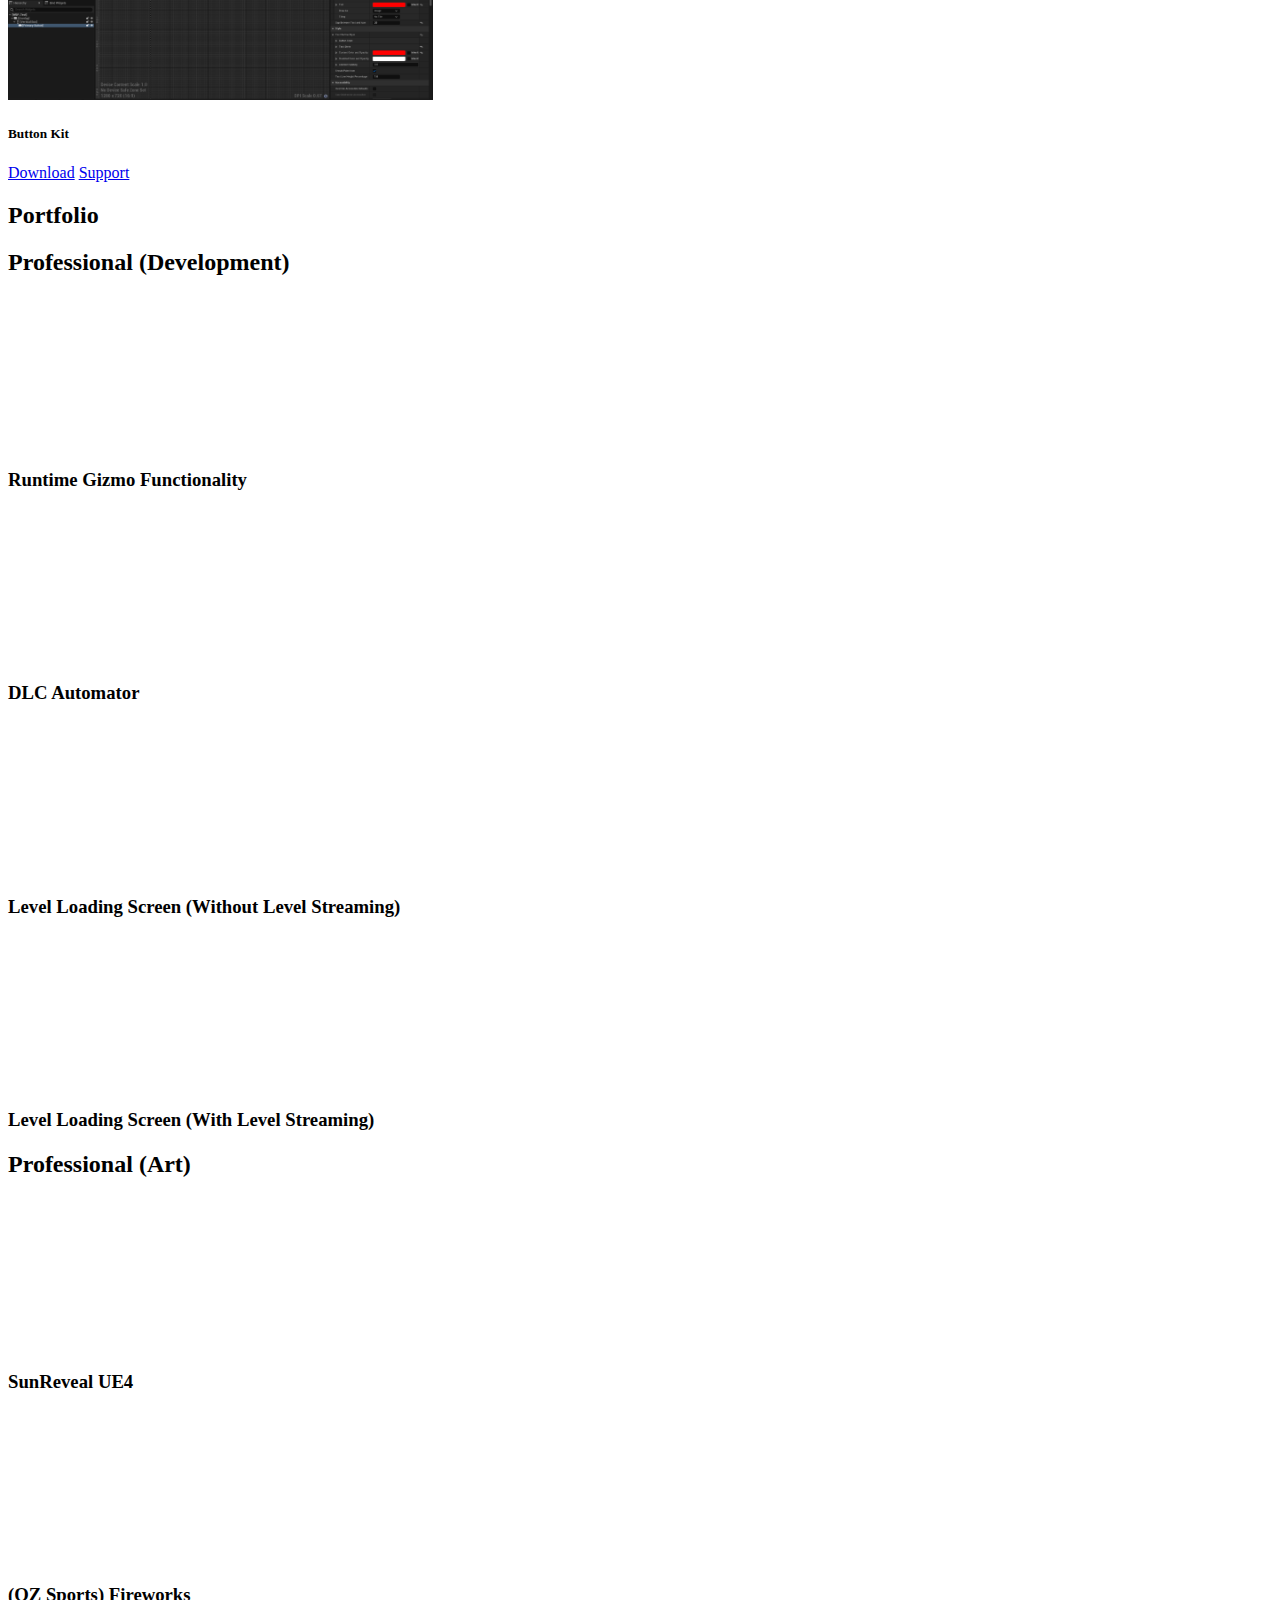
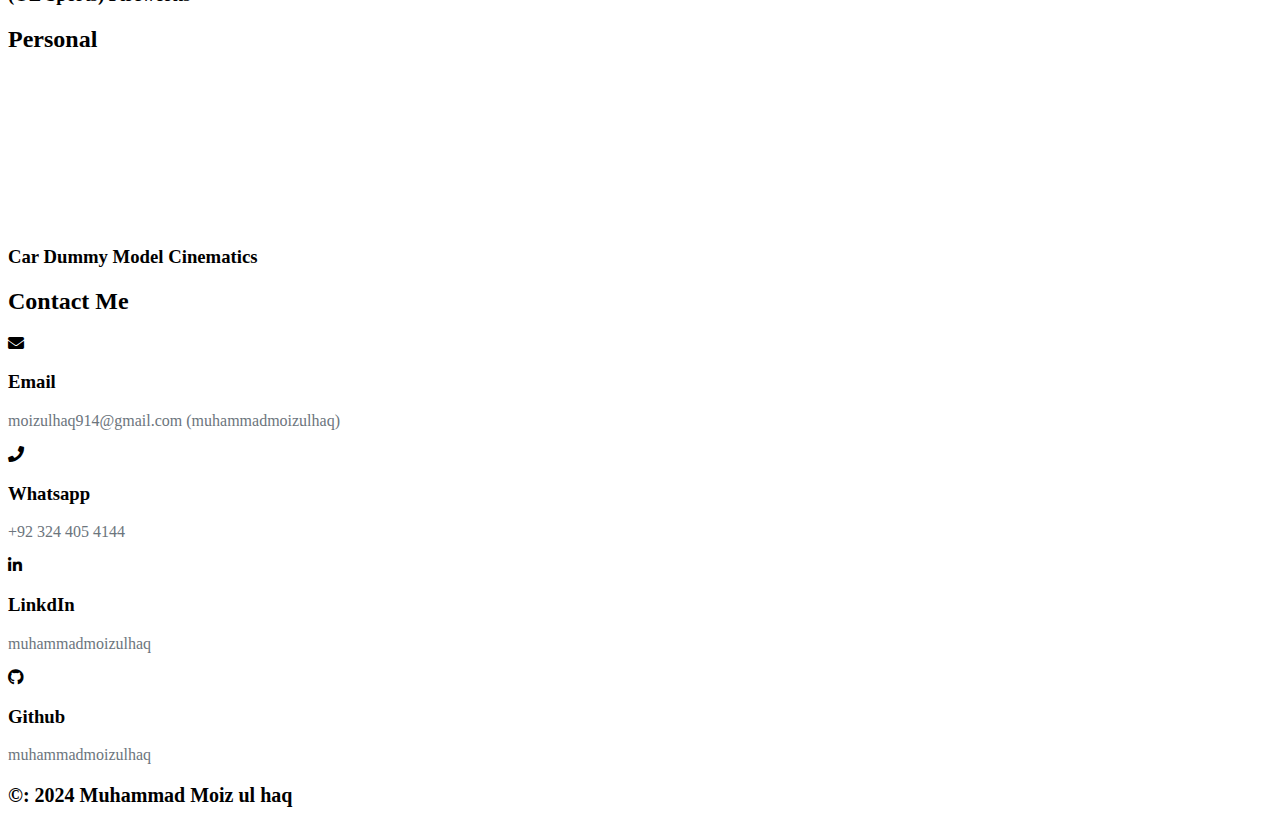
==== commit 22a60d25: "remove product descriptions" ====
--- a/index.html
+++ b/index.html
@@ -242,7 +242,7 @@
                   <img class="card-img-top Card-img" src="img/MultithreadedDownloader/Download.png" alt="Card image cap">
                   <div class="card-body bg-primary">
                     <h5 class="card-title text-light">Multithreaded Downloader</h5>
-                    <p class="card-text my-card-text text-light">The plugin can download files at runtime using multithreading.</p>
+                    <!-- <p class="card-text my-card-text text-light">The plugin can download files at runtime using multithreading.</p> -->
                     <a href="https://www.fab.com/listings/214505f9-237a-452e-b75b-082957deac92" target="_blank" class="btn btn-light">Download</a>
                     <a href="https://discord.gg/MZHg92rnCu" target="_blank" class="btn btn-light">Support</a>
                   </div>
@@ -253,7 +253,7 @@
                   <img class="card-img-top Card-img" src="img/AssetsValidation/AssetValidation.png" alt="Card image cap">
                   <div class="card-body bg-primary">
                     <h5 class="card-title text-light">Assets Validation</h5>
-                    <p class="card-text my-card-text text-light">This plugin Assets Validation will be helpful for validating the assets and keep every thing in check and put in proper place.</p>
+                    <!-- <p class="card-text my-card-text text-light">This plugin Assets Validation will be helpful for validating the assets and keep every thing in check and put in proper place.</p> -->
                     <a href="https://www.fab.com/listings/e744ecce-3c2a-411d-9c46-f9db6b7d3043" target="_blank" class="btn btn-light">Download</a>
                     <a href="https://discord.gg/MZHg92rnCu" target="_blank" class="btn btn-light">Support</a>
                   </div>
@@ -264,7 +264,7 @@
                   <img class="card-img-top Card-img" src="img/ButtonKit/ButtonKit.png" alt="Card image cap">
                   <div class="card-body bg-primary">
                     <h5 class="card-title text-light">Button Kit</h5>
-                    <p class="card-text my-card-text text-light">This will be helpful for reducing the UMG overhead and reduce layering.</p>
+                    <!-- <p class="card-text my-card-text text-light">This will be helpful for reducing the UMG overhead and reduce layering.</p> -->
                     <a href="https://www.fab.com/listings/69d951d6-93d7-4ef4-83f2-fe321fc8707a" target="_blank" class="btn btn-light">Download</a>
                     <a href="https://discord.gg/MZHg92rnCu" target="_blank" class="btn btn-light">Support</a>
                   </div>
